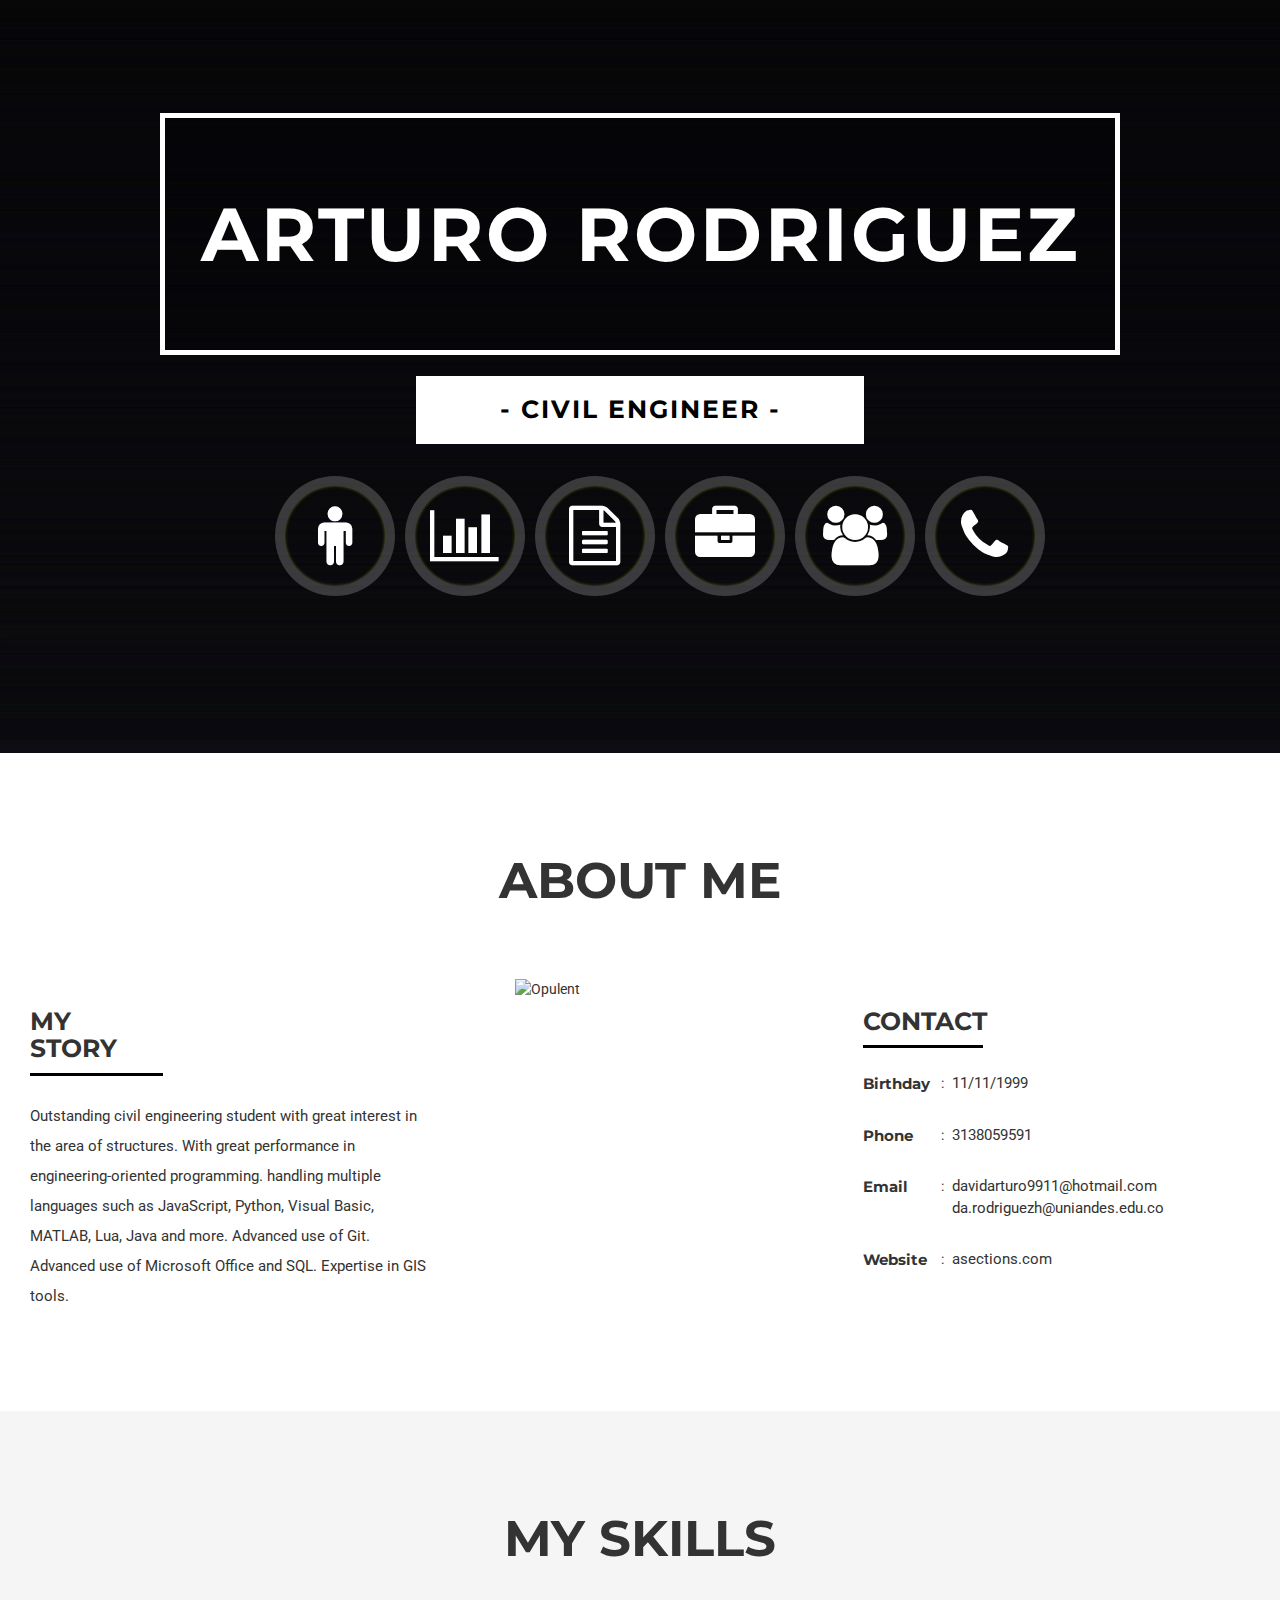
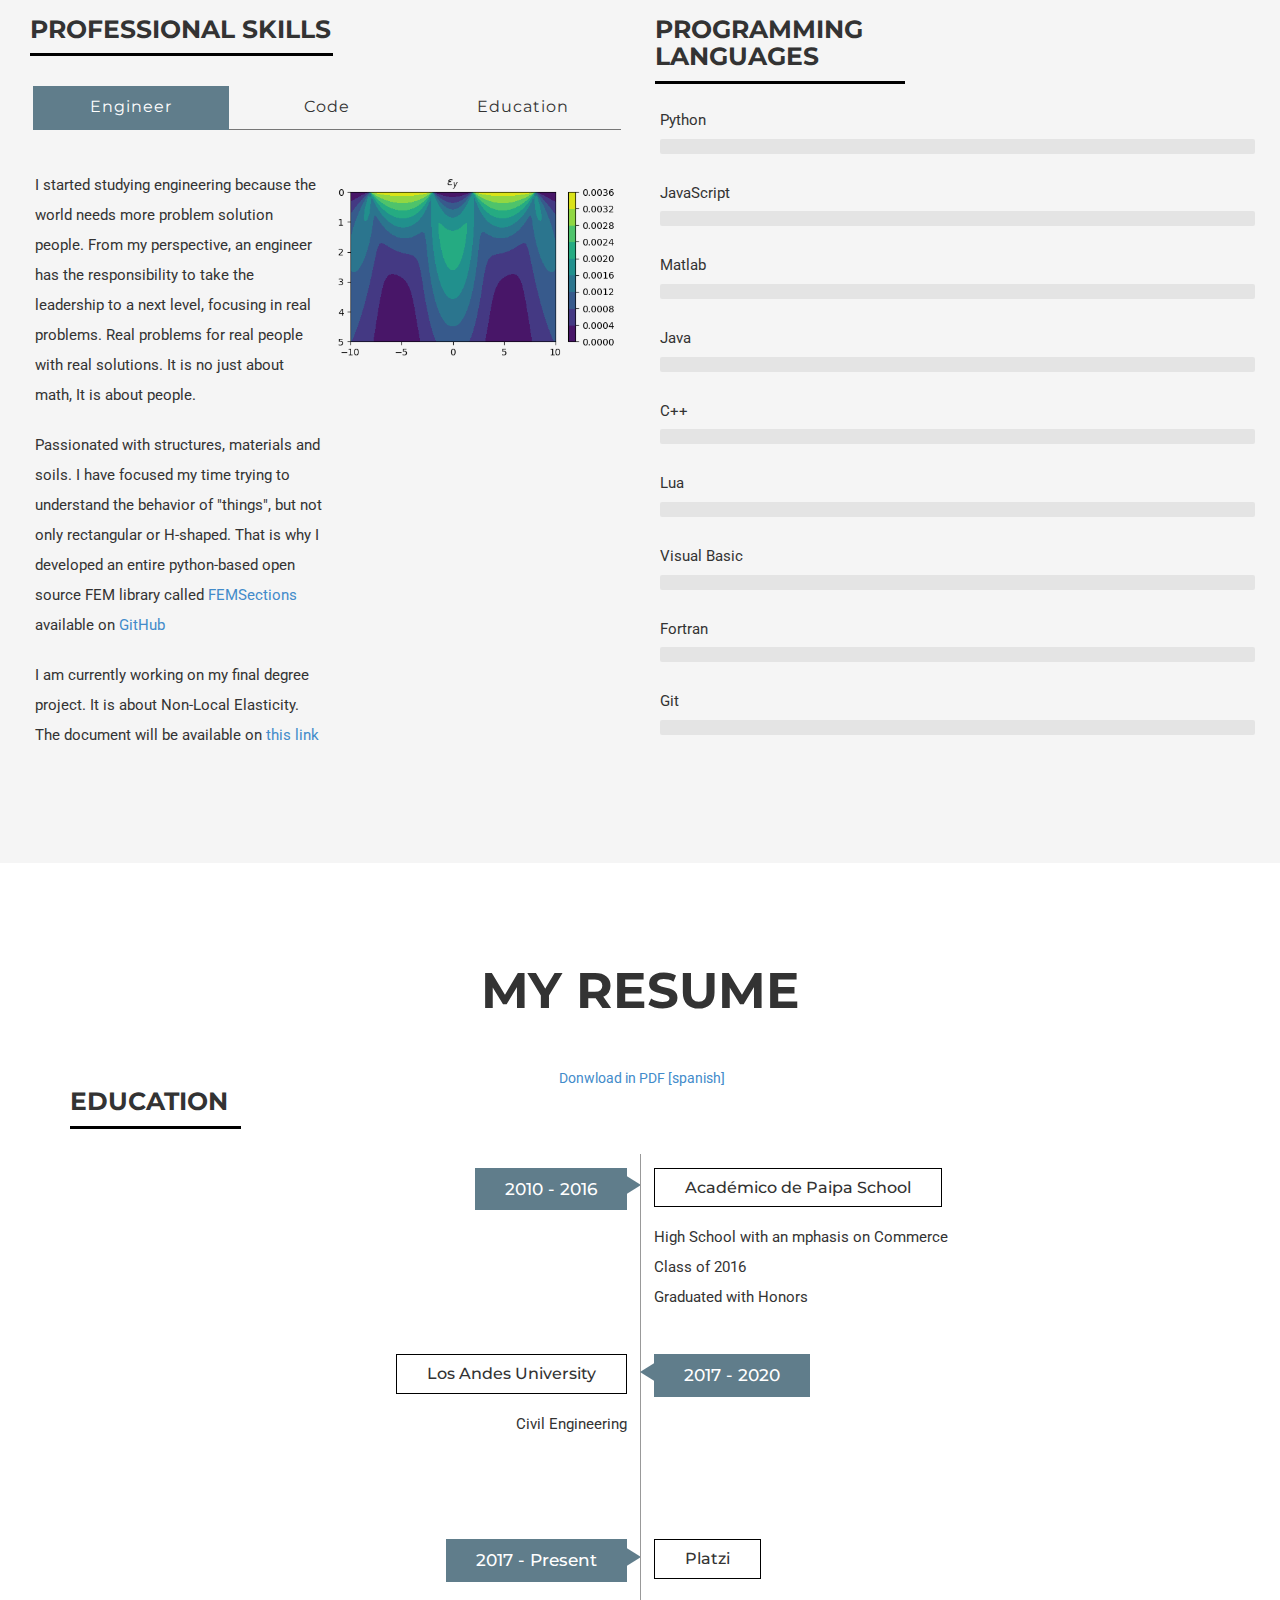
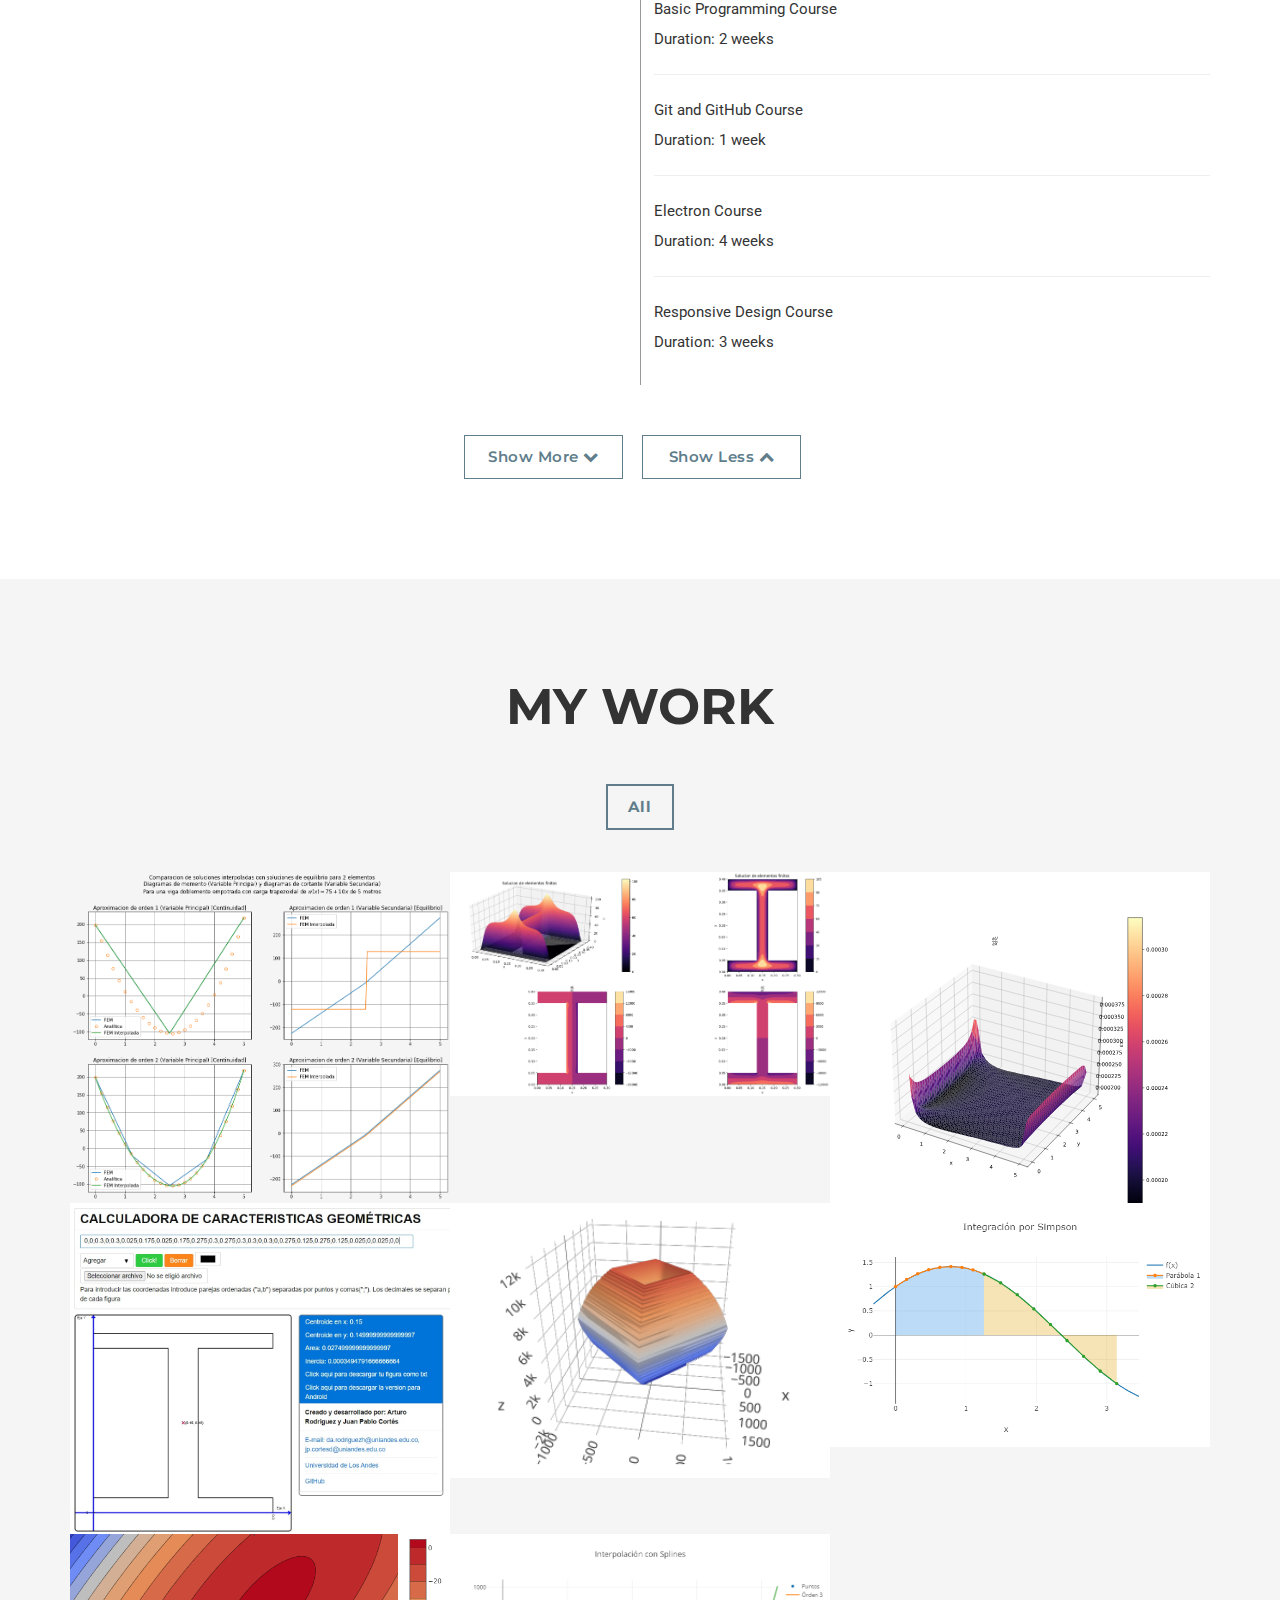
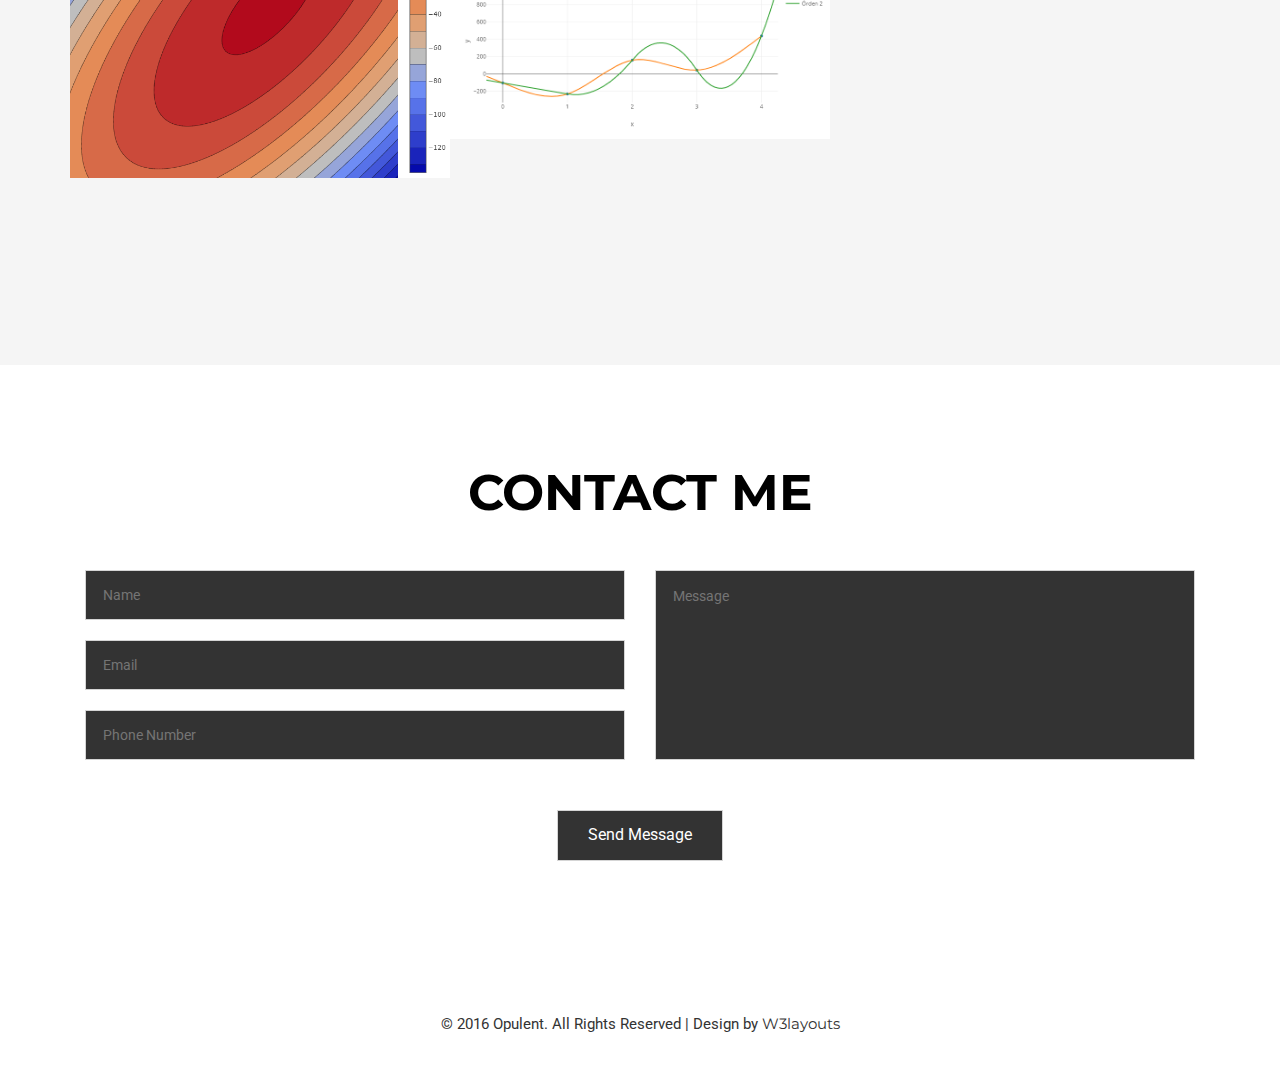
==== about/index.html @ dc438dee "Pagina" ====
<!DOCTYPE html>
<html lang="en">

<!-- Head -->
<head>

<title>Arturo Rodriguez</title>
<link rel="icon" type="image/png" href="favicon/favicon.png">
<!-- Meta-Tags -->
<meta name="viewport" content="width=device-width, initial-scale=1">
<meta http-equiv="Content-Type" content="text/html; charset=utf-8">
<script type="application/x-javascript"> addEventListener("load", function() { setTimeout(hideURLbar, 0); }, false); function hideURLbar(){ window.scrollTo(0,1); } </script>
<!-- //Meta-Tags -->

<!-- Custom-Stylesheet-Links -->
<!-- Bootstrap-CSS --> 	<link rel="stylesheet" href="css/bootstrap.min.css"		type="text/css" media="all">
<!-- Index-Page-CSS --> <link rel="stylesheet" href="css/style.css" 			type="text/css" media="all">
<!-- FontAwesome-CSS --><link rel="stylesheet" href="css/font-awesome.min.css"	type="text/css" media="all">
<!-- PopUp-Box-CSS -->	<link rel="stylesheet" href="css/chocolat.css"			type="text/css" media="all">
<!-- //Custom-Stylesheet-Links -->

<!-- Fonts -->
<link rel="stylesheet" href="//fonts.googleapis.com/css?family=Montserrat:400,700" 				type="text/css" media="all">
<link rel="stylesheet" href="//fonts.googleapis.com/css?family=Roboto:100,300,400,500,700,900"	type="text/css" media="all">
<!-- //Fonts -->

</head>
<!-- //Head -->



<!-- Body -->
<body>



	<!-- Header -->
	<div class="header" id="agilehome">
		<img src="images/header.png" alt="Opulent">

		<h1>ARTURO RODRIGUEZ</h1>

		<h2> - <span>CIVIL ENGINEER</span> - </h2>

		<!-- Navigation -->
		<div class="navigation">

			<div class="nav-grids">
				<div class="ch-grid">
					<div class="col-md-2 nav-grid nav-grid1">
						<div class="ch-item ch-img-1">
							<div class="ch-info-wrap">
								<div class="ch-info">
									<div class="ch-info-front ch-img-1"><i class="fa fa-male" aria-hidden="true"></i></div>
									<div class="ch-info-back">
										<h3><a class="scroll" href="#agileabout">ABOUT</a></h3>
									</div>
								</div>
							</div>
						</div>
					</div>
					<div class="col-md-2 nav-grid nav-grid2">
						<div class="ch-item ch-img-2">
							<div class="ch-info-wrap">
								<div class="ch-info">
									<div class="ch-info-front ch-img-1"><i class="fa fa-bar-chart" aria-hidden="true"></i></div>
									<div class="ch-info-back">
										<h3><a class="scroll" href="#wthreeskills">SKILLS</a></h3>
									</div>
								</div>
							</div>
						</div>
					</div>
					<div class="col-md-2 nav-grid nav-grid3">
						<div class="ch-item ch-img-3">
							<div class="ch-info-wrap">
								<div class="ch-info">
									<div class="ch-info-front ch-img-1"><i class="fa fa-file-text-o" aria-hidden="true"></i></div>
									<div class="ch-info-back">
										<h3><a class="scroll" href="#aitsresumewthree">RESUME</a></h3>
									</div>
								</div>
							</div>
						</div>
					</div>
					<div class="col-md-2 nav-grid nav-grid4">
						<div class="ch-item ch-img-4">
							<div class="ch-info-wrap">
								<div class="ch-info">
									<div class="ch-info-front ch-img-1"><i class="fa fa-briefcase" aria-hidden="true"></i></div>
									<div class="ch-info-back">
										<h3><a class="scroll" href="#portfolio">WORK</a></h3>
									</div>
								</div>
							</div>
						</div>
					</div>
					<div class="col-md-2 nav-grid nav-grid5">
						<div class="ch-item ch-img-5">
							<div class="ch-info-wrap">
								<div class="ch-info">
									<div class="ch-info-front ch-img-1"><i class="fa fa-users" aria-hidden="true"></i></div>
									<div class="ch-info-back">
										<h3><a class="scroll" href="#agileinfosclients">CLIENTS</a></h3>
									</div>
								</div>
							</div>
						</div>
					</div>
					<div class="col-md-2 nav-grid nav-grid6">
						<div class="ch-item ch-img-6">
							<div class="ch-info-wrap">
								<div class="ch-info">
									<div class="ch-info-front ch-img-1"><i class="fa fa-phone" aria-hidden="true"></i></div>
									<div class="ch-info-back">
										<h3><a class="scroll cont" href="#contact">CONTACT</a></h3>
									</div>
								</div>
							</div>
						</div>
					</div>
					<div class="clearfix"></div>
				</div>
			</div>

		</div>
		<!-- //Navigation -->

	</div>
	<!-- //Header -->



	<!-- About -->
	<div class="agileabout" id="agileabout">
		<div class="container-fluid">

			<h2>ABOUT ME</h2>

			<div class="agileabout-grids">
				<div class="col-md-4 agileabout-grid agileabout-grid-1">
					<h3>MY STORY</h3>
					<p>Outstanding civil engineering student with great interest in the area of structures. With great performance in engineering-oriented programming. handling multiple languages such as JavaScript, Python, Visual Basic, MATLAB, Lua, Java and more. Advanced use of Git. Advanced use of Microsoft Office and SQL. Expertise in GIS tools.</p>
				</div>
				<div class="col-md-4 agileabout-grid agileabout-grid-2">
					<div class="agileabout-grid-2-image">
						<img src="images/about.png" alt="Opulent">
					</div>
				</div>
				<div class="col-md-4 agileabout-grid agileabout-grid-3">
					<h3>CONTACT</h3>
					<ul>
						<li><div class="li1">Birthday</div><div class="li2">:</div><div class="li3">11/11/1999</div><div class="clearfix"></div></li>
						<li><div class="li1">Phone</div><div class="li2">:</div><div class="li3">3138059591</div><div class="clearfix"></div></li>
						<li><div class="li1">Email</div><div class="li2">:</div><div class="li3"><a class="mail" href="mailto:davidarturo9911@hotmail.com">davidarturo9911@hotmail.com</a><br><a class="mail" href="mailto:da.rodriguezh@uniandes.edu.co">da.rodriguezh@uniandes.edu.co</a></div><div class="clearfix"></div></li>
						<li><div class="li1">Website</div><div class="li2">:</div><div class="li3"><a href="https://asections.com/">asections.com</a></div><div class="clearfix"></div></li>
					</ul>
				</div>
				<div class="clearfix"></div>
			</div>

		</div>
	</div>
	<!-- //About -->



	<!-- Skills -->
	<div class="wthreeskills" id="wthreeskills">
		<div class="container-fluid">
			<h3>MY SKILLS</h3>

			<div class="wthreeskills-grids">

				<div class="col-md-6 wthreeskills-grid wthreeskills-grid-1">
					<h4>PROFESSIONAL SKILLS</h4>

					<!-- Tabs -->
					<div class="tabs">
						<div class="sap_tabs">
							<div id="horizontalTab" style="display: block; width: 100%; margin: 0px;">
								<ul class="resp-tabs-list">
									<li class="resp-tab-item" aria-controls="tab_item-1" role="tab"><span>Engineer</span></li>
									<li class="resp-tab-item" aria-controls="tab_item-2" role="tab"><span>Code</span></li>
									<li class="resp-tab-item" aria-controls="tab_item-3" role="tab"><span>Education</span></li>
								</ul>

								<div class="resp-tabs-container">
									<div class="tab-1 resp-tab-content" aria-labelledby="tab_item-1">
										<div style="width: 50%; float: left;">
											<p>
												I started studying engineering because the world needs more problem solution people. From my perspective, an engineer has the responsibility to take the leadership to a next level, focusing in real problems. Real problems for real people with real solutions. It is no just about math, It is about people.
											</p>
											<br>
											<p>
												Passionated with structures, materials and soils. I have focused my time trying to understand the behavior of "things", but not only rectangular or H-shaped. That is why I developed an entire python-based open source FEM library called <a href="https://github.com/ZibraMax/FEMSections">FEMSections</a> available on <a href="https://github.com/ZibraMax">GitHub</a>
											</p>
											<br>
											<p>
												I am currently working on my final degree project. It is about Non-Local Elasticity. The document will be available on <a href="https://github.com/ZibraMax/NLFEM/tree/master/Documentos">this link</a>
											</p>
										</div>
										<div style="width: 50%; float: right;">
											<img src="images/fem.png" alt="">
										</div>
									</div>
									<div class="tab-2 resp-tab-content" aria-labelledby="tab_item-2">
										<blockquote style="text-align: center">
											<i>Experience is the name everyone gives to their mistakes</i>
											<br>– Oscar Wilde
										</blockquote>
										<div style="width: 50%;float: left;">
											<p>
												In the modern era computers are in our pockets. In a constantly changing world, <b>engineering has to update the "core software" constantly</b>. In the '80s CAD made the building industry forget about hand-made sheets. In the 2010s, the BIM revolution changed the way people plan projects. Now it is time for a new software revolution aimed at automation and security
											</p>
											<br>
											<p>
												I started coding at 17. By far coding is my main skill and my passion.
											</p>
											<br>
										</div>
										<div style="width: 50%; float: right;">
											<img src="images/code.svg">
										</div>
										<p>
											As a image tell more than a thousand words, in the image you can see an small code that solves an differential equation in a linear domain using my library <a href="https://github.com/ZibraMax/FEMSections">FEMSections</a>.
											<br>
											<br>

											I think open source is not the future, but present. Lack of open source options in building industry makes harder to small companies to overcome the difficulties of modern world. That is why I have developed a series of civil engineering oriented open source tools among which I like to highlight 2. The first is a full geometry properties calculator (as inertia moment, areas, centroids, etc.) <a href="https://inercias.asections.com/">available here</a>. It works in any browser and android devices. The second one is an interactive interaction diagram app for reinforced concrete columns. The interface allows a non-coding user to create a full 3D surface of interaction for any column with any rebar distribution. <a href="https://diagramainteraccion.asections.com/">This tool is available here</a>
										</p>
										<p>
											I can write code in many languages (some included in the right) but the most valuable fact I learned from <a href="https://twitter.com/freddier">Freddy Vega</a>. I'll never stop learning
										</p>
									</div>
									<div class="tab-3 resp-tab-content" aria-labelledby="tab_item-3">
										<p>
											One of my goals, when I started studying engineering, was to become an academic tutor. As an academic tutor, I had the opportunity to develop teaching and problem-solving abilities.
										</p>
										<br>
										<p>
											Since my 2018 to 2020 I worked as a geomatics academic tutor under the leadership of <a href="https://twitter.com/ricardocamachc">Ricardo Camacho</a> and <a href=""https://civilyambiental.uniandes.edu.co/en/professors/oeclavijo911>Orlando Clavijo</a>. In three periods I developed advanced GIS abilities, mastering the ArcGIS suite for civil engineer related applications.
											<br>
											In these semesters I learned from one of the best in his area, Mr. Camilo Lizarazo, who guides me through the beautiful world of topography.
										</p>
										<br>
										<p>
											2 semesters ago I started working for <a href="https://ingenieria.uniandes.edu.co/en/professors/framirez">Fernando Ramírez</a> as an numerical analysis tutor. My work in NA is to assist students and the development of <a href="https://manlets.app/">MANLets</a>.
										</p>
										<br>
										<p>
											<a href="https://manlets.app/">MANLets</a> is an educational-focused programming project. The objective is to design, develop, and evaluate interactive numerical methods applets for students.
											<br>
											These tools will make the learning process easier, allowing students to interact and play with numerical methods from a non-coding perspective. <a href="https://manlets.app/">MANLets</a> include the implementation of several numerical methods and the integration of frameworks (as MathQuill, Plotly, Math.js, etc) in a complete web-based platform.
										</p>
									</div>
								</div>
							</div>
						</div>
					</div>
					<!-- //Tabs -->
				</div>


				<div class="col-md-6 wthreeskills-grid wthreeskills-grid-2">
					<h4>PROGRAMMING LANGUAGES</h4>

					<div class="bar_group">
						<div class='bar_group__bar thin' label='Python' show_values='true' tooltip='false' value='100'></div>
						<div class='bar_group__bar thin' label='JavaScript' show_values='true' tooltip='false' value='90'></div>
						<div class='bar_group__bar thin' label='Matlab' show_values='true' tooltip='false' value='80'></div>
						<div class='bar_group__bar thin' label='Java' show_values='true' tooltip='false' value='70'></div>
						<div class='bar_group__bar thin' label='C++' show_values='true' tooltip='false' value='70'></div>
						<div class='bar_group__bar thin' label='Lua' show_values='true' tooltip='false' value='60'></div>
						<div class='bar_group__bar thin' label='Visual Basic' show_values='true' tooltip='false' value='50'></div>
						<div class='bar_group__bar thin' label='Fortran' show_values='true' tooltip='false' value='40'></div>
						<div class='bar_group__bar thin' label='Git' show_values='true' tooltip='false' value='70'></div>
					</div>
				</div>
				<div class="clearfix"></div>

			</div>

		</div>
	</div>
	<!-- //Skills -->



	<!-- Resume -->
	<div class="aitsresumewthree" id="aitsresumewthree">
		<div class="container">
			<div class="aitsresumewthree-tag" style="text-align: center;">
				<h3 class="title">MY RESUME</h3>
				<a href="docs/cv.pdf" download><i class="fa fa-file-download"></i> Donwload in PDF [spanish]</a>
				
			</div>
			<div class="load_more">
				<ul id="myList">
					<li class="aitsaitsresumewthreeli-1">
						<div class="l_g">
							<div class="l_g_r g_r">
								<div class="work">
									<h4 class="title">EDUCATION</h4>
									<div class="work-info"> 
										<div class="col-md-6 work-grid work-left"> 
											<h4>2010 - 2016</h4>
										</div>
										<div class="col-md-6 work-grid work-right"> 
											<h5>Académico de Paipa School</h5>
											<p>High School with an mphasis on Commerce<br>Class of 2016<br>Graduated with Honors</p>
										</div>
										<div class="clearfix"> </div>
									</div>
									<div class="work-info"> 
										<div class="col-md-6 work-grid work-right work-right2"> 
											<h4>2017 - 2020</h4>
										</div>
										<div class="col-md-6 work-grid work-left work-left2"> 
											<h5>Los Andes University</h5>
											<p>Civil Engineering<br></p>
										</div>
										<div class="clearfix"> </div>
									</div>
									<div class="work-info"> 
										<div class="col-md-6 work-grid work-left"> 
											<h4>2017 - Present</h4>
										</div>
										<div class="col-md-6 work-grid work-right"> 
											<h5 class="comp">Platzi</h5>
											<p>Basic Programming Course</p>
											<p>Duration: 2 weeks</p>
											<hr>
											<p>Git and GitHub Course</p>
											<p>Duration: 1 week</p>
											<hr><p>Electron Course</p>
											<p>Duration: 4 weeks</p>
											<hr><p>Responsive Design Course</p>
											<p>Duration: 3 weeks</p>
										</div>
										<div class="clearfix"> </div>
									</div>
								</div>
							</div>
						</div>
					</li>
					<li>
						<div class="l_g">
							<div class="l_g_r g_r">
								<div class="work">
									<h4 class="title title2">EXPERIENCE</h4>
									<div class="work-info"> 
										<div class="col-md-6 work-grid work-left"> 
											<h4>2019</h4>
										</div>
										<div class="col-md-6 work-grid work-right"> 
											<h5 class="univ">Los Andes University</h5>
											<div>
												<div style="width: 50%;float: left;">
													Geomatics Academic Tutor
												</div>
												<div style="width: 50%;float: right;">
													<b>Ricardo Camacho</b>				
												</div>
												<p>
													Duration: 2 Semesters
												</p>
											</div>
										</div>
										<div class="clearfix"> </div>
									</div>
									<div class="work-info"> 
										<div class="col-md-6 work-grid work-right work-right2"> 
											<h4>2020</h4>
										</div>
										<div class="col-md-6 work-grid work-left work-left2"> 
											<h5 class="univ">Los Andes University</h5>
											<div>
												<div style="width: 50%;float: right;">
													Geomatics Academic Tutor
												</div>
												<div style="width: 50%;float: left;">
													<b>Orlando Clavijo</b>				
												</div>
												<p>
													Duration: 1 Semester
												</p>
											</div>
										</div>
										<div class="clearfix"> </div>
									</div>
									<div class="work-info"> 
										<div class="col-md-6 work-grid work-left"> 
											<h4>2020</h4>
										</div>
										<div class="col-md-6 work-grid work-right"> 
											<h5 class="univ">Los Andes University</h5>
											<div>
												<div style="width: 50%;float: left;">
													Investigation Tutor
												</div>
												<div style="width: 50%;float: right;">
													<b>Fernando Ramírez</b>				
												</div>
												<p>
													Duration: 1 Semester
												</p>
											</div>
										</div>
										<div class="clearfix"> </div>
									</div>
									<div class="work-info"> 
										<div class="col-md-6 work-grid work-right work-right2"> 
											<h4>2020</h4>
										</div>
										<div class="col-md-6 work-grid work-left work-left2"> 
											<h5 class="univ">Los Andes University</h5>
											<div>
												<div style="width: 50%;float: right;">
													Numerical Analysis Academic Tutor
												</div>
												<div style="width: 50%;float: left;">
													<b>Fernando Ramírez</b>				
												</div>
												<p>
													Duration: 1 Semester
												</p>
											</div>
										</div>
										<div class="clearfix"> </div>
									</div>
								</div>
							</div>
						</div>
					</li>
					<li>
						<div class="l_g">
							<div class="l_g_r g_r">
								<div class="work">
									<h4 class="title title2">ACHIVEMENTS</h4>
									<div class="work-info"> 
										<div class="col-md-6 work-grid work-left"> 
											<h4>2019</h4>
										</div>
										<div class="col-md-6 work-grid work-right"> 
											<h5 class="univ">Water Youth Network</h5>
											<div>
												<div style="width: 50%;float: left;">
													Attend to the Water Youth Network Hackathon in Bogota Colombia, receiving the award for best use of GIS tools solving floods and water control problems.
												</div>
												<div style="width: 50%;float: right;">
													<b>Hack The Risk</b>				
												</div>
											</div>
										</div>
										<div class="clearfix"> </div>
									</div>
								</div>
							</div>
						</div>
					</li>

				</ul>
				<div class="wow fadeInUp" id="loadMore">Show More <i class="fa fa-chevron-down" aria-hidden="true"></i></div>
				<div class="wow fadeInDown" id="showLess">Show Less <i class="fa fa-chevron-up" aria-hidden="true"></i></div>
			</div>
		</div>
	</div>
	<!-- //Resume -->



	<!-- Portfolio -->
	<div class="portfolio w3layouts agileits" id="portfolio">
		<div class="container">

			<h3>MY WORK</h3>

			<ul class="simplefilter w3layouts agileits">
				<li class="active w3layouts agileits" data-filter="all">All</li>
			</ul>

			<div class="filtr-container w3layouts agileits">

				<div class="filtr-item w3layouts agileits portfolio-t" data-category="1" data-sort="Busy streets">
					<a href="images/portfolio-1.jpg" class="b-link-stripe w3layouts agileits b-animate-go thickbox">
						<figure>
							<img src="images/portfolio-1.jpg" class="img-responsive w3layouts agileits" alt="Affiliation">
							<figcaption>
								<h3>1D FEM</h3>
							</figcaption>
						</figure>
					</a>
				</div>

				<div class="filtr-item w3layouts agileits" data-category="2" data-sort="Luminous night">
					<a href="images/portfolio-2.jpg" class="b-link-stripe w3layouts agileits b-animate-go thickbox">
						<figure>
							<img src="images/portfolio-2.jpg" class="img-responsive w3layouts agileits" alt="Affiliation">
							<figcaption>
								<h3>2D FEM</h3>
							</figcaption>
						</figure>
					</a>
				</div>

				<div class="filtr-item w3layouts agileits" data-category="1" data-sort="City wonders">
					<a href="images/portfolio-3.svg" class="b-link-stripe w3layouts agileits b-animate-go thickbox">
						<figure>
							<img src="images/portfolio-3.svg" class="img-responsive w3layouts agileits" alt="Affiliation">
							<figcaption>
								<h3>Non-Local FEM</h3>
							</figcaption>
						</figure>
					</a>
				</div>

				<div class="filtr-item w3layouts agileits" data-category="1" data-sort="Industrial site">
					<a href="images/portfolio-5.jpg" class="b-link-stripe w3layouts agileits b-animate-go thickbox">
						<figure>
							<img src="images/portfolio-5.jpg" class="img-responsive w3layouts agileits" alt="Affiliation">
							<figcaption>
								<h3>ASections</h3>
							</figcaption>
						</figure>
					</a>
				</div>

				<div class="filtr-item w3layouts agileits" data-category="1" data-sort="Peaceful lake">
					<a href="images/portfolio-6.jpg" class="b-link-stripe w3layouts agileits b-animate-go thickbox">
						<figure>
							<img src="images/portfolio-6.jpg" class="img-responsive w3layouts agileits" alt="Affiliation">
							<figcaption>
								<h3>Interaction Diagram</h3>
							</figcaption>
						</figure>
					</a>
				</div>

				<div class="filtr-item w3layouts agileits" data-category="2" data-sort="City lights">
					<a href="images/portfolio-7.jpg" class="b-link-stripe w3layouts agileits b-animate-go thickbox">
						<figure>
							<img src="images/portfolio-7.jpg" class="img-responsive w3layouts agileits" alt="Affiliation">
							<figcaption>
								<h3>MANLets</h3>
							</figcaption>
						</figure>
					</a>
				</div>

				<div class="filtr-item w3layouts agileits" data-category="1" data-sort="Dreamhouse">
					<a href="images/portfolio-8.jpg" class="b-link-stripe w3layouts agileits b-animate-go thickbox">
						<figure>
							<img src="images/portfolio-8.jpg" class="img-responsive w3layouts agileits" alt="Affiliation">
							<figcaption>
								<h3>MANLets</h3>
							</figcaption>
						</figure>
					</a>
				</div>

				<div class="filtr-item w3layouts agileits" data-category="1" data-sort="Dreamhouse">
					<a href="images/portfolio-9.jpg" class="b-link-stripe w3layouts agileits b-animate-go thickbox">
						<figure>
							<img src="images/portfolio-9.jpg" class="img-responsive w3layouts agileits" alt="Affiliation">
							<figcaption>
								<h3>MANLets</h3>
							</figcaption>
						</figure>
					</a>
				</div>
				<div class="clearfix"></div>

			</div>

		</div>
	</div>
	<!-- //Portfolio -->



	<!-- Contact -->
	<div class="contact" id="contact">
		<div class="container">

			<h3>CONTACT ME</h3>
			<div class="heading-underline"></div>

			<form action="#" method="post" class="contact_form slideanim">

				<div class="message">
					<div class="col-md-6 col-sm-6 grid_6 c1">
						<input type="text" class="margin-right" Name="Name" placeholder="Name" required="">
						<input type="email" Name="Email" placeholder="Email" required="">
						<input type="text" class="margin-right" Name="Phone Number" placeholder="Phone Number" required="">
					</div>

					<div class="col-md-6 col-sm-6 grid_6 c1">
						<textarea name="Message" placeholder="Message" required=""></textarea>
					</div>
					<div class="clearfix"></div>
				</div>

				<input type="submit" class="more_btn" value="Send Message">
			</form>

		</div>
	</div>
	<!-- //Contact -->



	<!-- Footer -->
	<div class="footer">
		<div class="container">

			<div class="copyright slideanim">
				<p>&copy; 2016 Opulent. All Rights Reserved | Design by <a href="http://w3layouts.com/"> W3layouts </a></p>
			</div>
			
		</div>
	</div>
	<!-- //Footer -->



	<!-- Custom-JavaScript-File-Links -->

		<!-- Default-JavaScript --> <script type="text/javascript" src="js/jquery-2.1.4.min.js"></script>
		<!-- Bootstrap-JavaScript --> <script type="text/javascript" src="js/bootstrap.min.js"></script>

		<!-- Horizontal-Tabs-JavaScript -->
			<script src="js/easyResponsiveTabs.js" type="text/javascript"></script>
			<script type="text/javascript">
				$(document).ready(function () {
					$('#horizontalTab').easyResponsiveTabs({
						type: 'default',
						width: 'auto',
						fit: true,
					});
				});
			</script>
		<!-- Horizontal-Tabs-JavaScript -->


		<!-- Progressive-Bars-JavaScript -->
		<script src="js/bars.js"></script>
		<!-- //Progressive-Bars-JavaScript -->

		<!-- Show-More-JavaScript -->
			<script>
				$(document).ready(function () {
					size_li = $("#myList li").size();
					x=1;
					$('#myList li:lt('+x+')').show();
					$('#loadMore').click(function () {
						x= (x+1 <= size_li) ? x+1 : size_li;
						$('#myList li:lt('+x+')').show();
					});
					$('#showLess').click(function () {
						x=(x-1<0) ? 1 : x-1;
						$('#myList li').not(':lt('+x+')').hide();
					});
				});
			</script>
		<!-- Show-More-JavaScript -->

		<!-- Tabs-JavaScript -->
			<script src="js/jquery.filterizr.js"></script>
			<script src="js/controls.js"></script>
			<script type="text/javascript">
				$(function() {
					$('.filtr-container').filterizr();
				});
			</script>
		<!-- //Tabs-JavaScript -->

		<!-- PopUp-Box-JavaScript -->
			<script src="js/jquery.chocolat.js"></script>
			<script type="text/javascript">
				$(function() {
					$('.filtr-item a').Chocolat();
				});
			</script>
		<!-- //PopUp-Box-JavaScript -->

		<!-- Slide-To-Top JavaScript -->
			<script type="text/javascript">
				$(document).ready(function() {
					var defaults = {
						containerID: 'toTop',
						containerHoverID: 'toTopHover',
						scrollSpeed: 100,
						easingType: 'linear',
					};
					$().UItoTop({ easingType: 'easeOutQuart' });
				});
			</script>
			<a href="#" id="toTop" class="stuoyal3w stieliga" style="display: block;"> <span id="toTopHover" style="opacity: 0;"> </span></a>
		<!-- //Slide-To-Top JavaScript -->

		<!-- Smooth-Scrolling-JavaScript -->
			<script type="text/javascript" src="js/move-top.js"></script>
			<script type="text/javascript" src="js/easing.js"></script>
			<script type="text/javascript">
				jQuery(document).ready(function($) {
					$(".scroll").click(function(event){
						event.preventDefault();
						$('html,body').animate({scrollTop:$(this.hash).offset().top},1000);
					});
				});
			</script>
		<!-- //Smooth-Scrolling-JavaScript -->



</body>
<!-- //Body -->



</html>
---- about/css/style.css ----
/*--
	Author: W3Layouts
	Author URL: http://w3layouts.com
	License: Creative Commons Attribution 3.0 Unported
	License URL: http://creativecommons.org/licenses/by/3.0/
--*/



/*-- Reset-Code --*/

body {
	padding: 0;
	margin: 0;
	background: #FFF;
	font-family: 'Roboto', sans-serif;
}

body a {
	transition: 0.5s all;
	-webkit-transition: 0.5s all;
	-moz-transition: 0.5s all;
	-o-transition: 0.5s all;
	-ms-transition: 0.5s all;
	text-decoration: none;
}

body a:hover {
	text-decoration: none;
}

body a:focus, a:hover {
	text-decoration: none;
}

input[type="button"], input[type="submit"], button.btn, button.btn:hover {
	transition: 0.5s all;
	-webkit-transition: 0.5s all;
	-moz-transition: 0.5s all;
	-o-transition: 0.5s all;
	-ms-transition: 0.5s all;
}

h1, h2, h3, h4, h5, h6 {
	margin: 0;
	padding: 0;
	text-align: center;
	font-family: 'Montserrat', sans-serif;
}

p {
	margin: 0;
}

ul {
	margin: 0;
	padding: 0;
}

label {
	margin: 0;
}

img {
	width: 100%;
}

a:focus, a:hover {
	text-decoration: none;
	outline: none;
}

/*-- //Reset-Code --*/





/*-- Index-Page-Styling --*/





.header {
	position: relative;
}

.header h1 {
	position: absolute;
	top: 15%;
	right: 0;
	left: 0;
	width: 60%;
	margin: 0 auto;
	padding: 75px 0;
	font-size: 75px;
	letter-spacing: 3px;
	font-weight: 700;
	color: #FFF;
	background-color: rgba(0, 0, 0, 0.22);
	border: 5px solid #FFF;
}

.header h2 {
	position: absolute;
	top: 45%;
	left: 0;
	right: 0;
	width: 35%;
	margin: 0 auto;
	padding: 20px 0;
	font-size: 25px;
	letter-spacing: 2px;
	font-weight: 700;
	color: #000;
	background-color: #FFF;
}

/*-- Navigation --*/

.navigation {
	position: absolute;
	top: 60%;
	left: 0;
	right: 0;
	padding: 0 350px;
}

.ch-grid {
	padding: 0;
	list-style: none;
	display: block;
	text-align: center;
	width: 100%;
}

.ch-grid:after, .ch-item:before {
	content: '';
	display: table;
}

.ch-grid:after {
	clear: both;
}

.ch-grid {
	display: inline-block;
}

.ch-item {
	width: 100%;
	height: 100%;
	border-radius: 50%;
	position: relative;
	box-shadow: 0 1px 2px rgba(0,0,0,0.1);
	cursor: default;
}

.ch-info-wrap, .ch-info{
	position: absolute;
	width: 100px;
	height: 100px;
	border-radius: 50%;
}

.ch-info-wrap {
	top: 20px;
	left: 20px;
	box-shadow: 0 0 0 10px rgba(255,255,255,0.2), inset 0 0 3px rgba(115,114, 23, 0.8);
}

.ch-info > div {
	display: block;
	position: absolute;
	width: 100%;
	height: 100%;
	border-radius: 50%;
	background-position: center center;
	-webkit-backface-visibility: hidden;
}

.ch-info .ch-info-front {
	-webkit-transition: all 0.6s ease-in-out;
	-moz-transition: all 0.6s ease-in-out;
	-o-transition: all 0.6s ease-in-out;
	-ms-transition: all 0.6s ease-in-out;
	transition: all 0.6s ease-in-out;
}

.ch-info .ch-info-back {
	opacity: 0;
	background: rgba(0, 0, 0, 0.5);
	pointer-events: none;
	-webkit-transform: scale(1.5);
	-moz-transform: scale(1.5);
	-o-transform: scale(1.5);
	-ms-transform: scale(1.5);
	transform: scale(1.5);
	-webkit-transition: all 0.4s ease-in-out 0.2s;
	-moz-transition: all 0.4s ease-in-out 0.2s;
	-o-transition: all 0.4s ease-in-out 0.2s;
	-ms-transition: all 0.4s ease-in-out 0.2s;
	transition: all 0.4s ease-in-out 0.2s;
}

.ch-item:hover .ch-info-front {
	-webkit-transform: scale(0);
	-moz-transform: scale(0);
	-o-transform: scale(0);
	-ms-transform: scale(0);
	transform: scale(0);
	opacity: 0;
}

.ch-item:hover .ch-info-back {
	-webkit-transform: scale(1);
	-moz-transform: scale(1);
	-o-transform: scale(1);
	-ms-transform: scale(1);
	transform: scale(1);
	opacity: 1;
	pointer-events: auto;
}

.ch-info-front i.fa {
	font-size: 60px;
	padding-top: 20px;
	color: #FFF;
}

.ch-info-back h3 {
	font-family: 'Montserrat', sans-serif;
	font-size: 20px;
	font-weight: 700;
	margin-top: 40px;
}

.ch-info-back h3 a {
	color: #FFF;
}

.ch-info-back h3 a:hover {
	color: #22ffb9;
}

/*-- //Navigation --*/



/*-- About --*/

.agileabout {
	padding: 100px 0;
}

.agileabout h2, .wthreeskills h3, .aitsresumewthree h3, .portfolio h3, .agileinfosclients h3, .wthreetestimonials h3, .contact h3 {
	font-size: 50px;
	font-weight: 700;
	margin-bottom: 50px;
}

.agileabout h2 {
	margin-bottom: 100px;
}

.agileabout-grid h3, .wthreeskills-grid h4, .aitsresumewthree h4.title {
	font-size: 25px;
	font-weight: 700;
	text-align: left;
	padding-bottom: 10px;
	border-bottom: 3px solid #000;
	margin-bottom: 25px;
	width: 27%;
}

.agileabout-grid p {
	line-height: 30px;
	font-size: 15px;
}

.agileabout-grid-2 {
	position: relative;
}

.agileabout-grid-2-image {
	position: absolute;
}

.agileabout-grid-2-image {
	position: absolute;
	width: 65%;
	top: -70px;
	left: 20%;
	right: 0;
}

.agileabout-grid-3 ul li {
	display: block;
	padding: 15px 0;
}

.agileabout-grid-3 ul li .li1 {
	font-family: 'Montserrat', sans-serif;
	width: 15%;
	float: left;
	font-size: 15px;
	font-weight: 700;
}

.agileabout-grid-3 ul li .li2 {
	width: 5%;
	float: left;
	text-align: center;
}

.agileabout-grid-3 ul li .li3 {
	width: 80%;
	float: left;
	font-size: 15px;
	padding-top: 1px;
}

.agileabout-grid-3 ul li:nth-child(1) {
	padding-top: 0;
}

.agileabout-grid-3 ul li:nth-child(5) {
	padding-bottom: 0;
}

.agileabout-grid-3 ul li:nth-child(5) .li3 {
	padding-right: 100px;
	line-height: 25px;
}

.agileabout-grid-3 ul li a {
	color: #333;
}

.agileabout-grid-3 ul li a:hover {
	color: #607D8B;
}

/*-- //About --*/



/*-- Skills --*/

.wthreeskills {
	padding: 100px 0;
	background-color: #F5F5F5;
}

.wthreeskills-grid-1 h4 {
	width: 40%;
}

.wthreeskills-grid-2 h4 {
	width: 33%;
}

	/*-- Tabs --*/

	.tabs {
		margin: 30px 0 0 0;
	}

	.sap_tabs {
		clear: both;
	}

	.tab_box {
		background: #fd926d;
		padding: 2em;
	}

	.top1 {
		margin-top: 2%;
	}

	.resp-tabs-list {
		list-style: none;
		text-align: center;
		width: 99%;
		margin: 0 auto 5px;
	}

	.resp-tab-item {
		cursor: pointer;
		display: inline-block;
		margin: 0;
		outline: none;
		-webkit-transition: all 0.3s ease-out;
		-moz-transition: all 0.3s ease-out;
		-ms-transition: all 0.3s ease-out;
		-o-transition: all 0.3s ease-out;
		transition: all 0.3s ease-out;
		width: 33.3%;
		float: left;
		padding: 10px 0;
		border-bottom: 1px ridge #777;
	}

	.resp-tab-item span {
		font-family: 'Montserrat', sans-serif;
		font-size: 16px;
		letter-spacing: 1px;
		color: #333;
	}

	.resp-tab-active {
		text-shadow: none;
		background-color: #607D8B;
		border-bottom: 1px solid #607d8b;
	}

	.resp-tab-active span {
		color: #FFF;
	}

	.resp-tabs-container {
		padding: 0px;
		clear: left;
	}

	h2.resp-accordion {
		cursor: pointer;
		padding: 5px;
		display: none;
	}

	.resp-tab-content {
		display: none;
		padding-top: 40px;
	}

	.resp-content-active, .resp-accordion-active {
		display: block;
	}

	.resp-tab-item label{
		margin-right:8px;
	}

	.resp-tab-content p {
		line-height: 30px;
		font-size: 15px;
		padding: 0 5px;
	}

	/*-- //Tabs --*/

	/*-- Number-Scroller --*/

	.w3lsstatsaits-info {
		text-align: center;
		margin-top: 20px;
	}

	.w3lsstatsaitsstats {
		font-family: 'Montserrat', sans-serif;
		font-size: 35px;
		font-weight: 700;
		margin-bottom: 10px;
	}

	.w3lsstatsaits-info p {
		font-family: 'Montserrat', sans-serif;
		font-size: 20px;
	}

	/*-- //Number-Scroller --*/

	/*-- Progress-Bar --*/

	.bar_group {
		position: relative;
		z-index: 0;
		padding: 0 5px;
	}

	.bar_group__bar.thin::before{
		display: block;
		content: '';
		position: absolute;
		z-index: -1;
		width: 100%;
		height: 15px;
		-webkit-border-radius: 2px;
		border-radius: 2px;
		-moz-border-radius: 2px;
		background: #E4E4E4;
	}

	.bar_group__bar.thin {
		width: 0%;
		height: 15px;
		-webkit-border-radius: 2px;
		border-radius: 2px;
		-moz-border-radius: 2px;
		background: #607d8b;
		margin-bottom: 10px;
		-webkit-transition: width 1s;
		transition: width 1s;
		-moz-transition: width 1s;
		margin-bottom: 2em !important;
	}

	.bar_label_max {
		display: none;
	}

	.bar_label_min {
		display: none;
	}

	.b_tooltip {
		-webkit-transition: all 1s;
		transition: all 1s;
		-moz-transition: all 1s;
		position: relative;
		float: left;
		left: 100%;
		padding: 4px 10px 7px 10px;
		background-color: #000;
		-webkit-transform: translateX(-50%) translateY(-30px);
		-ms-transform: translateX(-50%) translateY(-30px);
		transform: translateX(-50%) translateY(-30px);
		-moz-transform: translateX(-50%) translateY(-30px);
		-o-transform: translateX(-50%) translateY(-30px);
		-webkit-border-radius: 2px;
		border-radius: 2px;
		-moz-border-radius: 2px;
		line-height: 11px;
	}

	.b_tooltip span {
		color: #fff;
		font-size: 0.8em;
	}

	.b_tooltip--tri {
		width: 0;
		height: 0;
		position: absolute;
		content: '';
		bottom: -5px;
		left: 0;
		right: 0;
		margin: auto;
		display: block;
		border-style: solid;
		border-width: 5px 5px 0 5px;
		border-color: #000 transparent transparent transparent;
	}

	.b_label {
		margin-bottom: .5em;
		font-size: 1.1em;
	}

	/*-- //Progress-Bar --*/

/*-- //Skills --*/



/*-- Resume --*/

.aitsresumewthree {
	padding: 100px 0;
	position: relative;
}

.aitsresumewthree h4.title {
	width: 15%;
}

.aitsresumewthree h4.title2 {
	width: 14%;
}

#myList li{ 
	display: none;
	list-style-type: none;
	/*--w3layouts--*/
	/*--agileits--*/
}

ul#myList {
	margin-bottom: 3em;
}

#loadMore {
	font-family: 'Montserrat', sans-serif;
	color: #607d8b;
	font-weight: 600;
	cursor: pointer;
	padding: 10px 0;
	width: 14%;
	margin-right: 1em;
	display: inline-block;
	border: 1px solid #607d8b;
	font-size: 1.1em;
	position: relative;
	transition: 0.5s all ease;
	-webkit-transition: 0.5s all ease;
	-moz-transition: 0.5s all ease;
	-o-transition: 0.5s all ease;
	-ms-transition: 0.5s all ease;
	text-decoration: none;
	letter-spacing: 0.5px;
}

#loadMore:hover {
	background-color: #607d8b;
	color: #fff;
}

#showLess {
	font-family: 'Montserrat', sans-serif;
	color: #607d8b;
	font-weight: 600;
	cursor: pointer;
	padding: 10px 0;
	width: 14%;
	margin-right: 1em;
	display: inline-block;
	border: 1px solid #607d8b;
	font-size: 1.1em;
	position: relative;
	/*--w3layouts--*/
	/*--agileits--*/
	transition: 0.5s all ease;
	-webkit-transition: 0.5s all ease;
	-moz-transition: 0.5s all ease;
	-o-transition: 0.5s all ease;
	-ms-transition: 0.5s all ease;
	text-decoration: none;
	letter-spacing: 0.5px;
}

#showLess:hover {
	background-color: #607d8b;
	color: #fff;
}

.l_g:after {
	clear: both;
}

.load_more{
	text-align: center;
}

li.aitsaitsresumewthreeli-1 {
	margin-bottom: 50px;
}

/*-- //Resume --*/



/*-- Work --*/

.work-left {
	text-align: right;
	padding: 1em 13px 0 0;
}

.work-right {
	border-left: 1px solid #999;
	padding: 1em 0 2em 13px;
	text-align: left;
}

.work-info h4 {
	font-size: 1.2em;
	background: #607d8b;
	display: inline-block;
	padding: 12px 30px;
	color: #fff;
	position: relative;
}

.work-info h4:before {
	width: 0;
	height: 0;
	position: absolute;
	content: '';
	top: 7.5px;
	right: -14px;
	border-style: solid;
	border-width: 10px 0 10px 16px;
	border-color: transparent transparent transparent #607d8b;
}

.work-info h5 {
	font-size: 16px;
	margin-bottom: 15px;
	border: 1px solid #000;
	display: inline-block;
	padding: 10px 30px;
}

.work-right.work-right2 {
	min-height: 185px;
	float: right;
}

.work-right.work-right2 h4:before {
	left: -14px;
	-webkit-transform: rotate(180deg);
	-moz-transform: rotate(180deg);
	transform: rotate(180deg);
	-o-transform: rotate(180deg);
	-ms-transform: rotate(180deg);
}

.work-info p {
	font-size: 15px;
	line-height: 30px;
}

/*-- //Work --*/



/*-- Portfolio --*/

.portfolio {
	padding: 100px 0;
	background-color: #F5F5F5;
}

.filtr-item {
	padding: 0;
	width: 33.3335%;
	float: left;
}

.filtr-container {
	width: 100%;
}

.item-desc {
	background-color: rgba(0,0,0,0.5);
	color: white;
	position: absolute;
	text-transform: uppercase;
	text-align: center;
	z-index: 1;
}

.simplefilter li, .multifilter li, .sortandshuffle li {
	color: #333;
	cursor: pointer;
	display: inline-block;
	padding: 10px 20px;
	font-size: 1.1em;
	margin: 0 0.4em;
	letter-spacing: 1px;
}

.simplefilter li {
	border: 2px solid #607d8b;
}

.simplefilter li.active {
	font-family: 'Montserrat', sans-serif;
	border: 2px solid #607d8b;
	color: #607d8b;
	font-weight: 700;
}

select {
	padding: 1rem 1rem;
	text-transform: uppercase;
}

.sortandshuffle .shuffle-btn {
	background-color: #dec800;
}

.sortandshuffle .sort-btn {
	background-color: #de0000;
}

.sortandshuffle .sort-btn.active {
	background-color: #9d0000;
}

.filtr-item {
	transform: scale(1) translate3d(0px, 0px, 0px);
	-o-transform: scale(1) translate3d(0px, 0px, 0px);
	transition: all 0.5s ease-out 0ms;
	-o-transition: all 0.5s ease-out 0ms;
	transform-style: preserve-3d;
	-o-transform-style: preserve-3d;
}

ul.simplefilter {
	text-align: center;
	margin-bottom: 3em;
}

@media(max-width:991px) {
	.filtr-item {
		float: left;
		width: 33.33%;
	}
	.simplefilter li, .multifilter li, .sortandshuffle li {
		padding: 10px 13px;
		font-size: 1em;
	}
}

@media(max-width:768px) {
	.filtr-item {
		float: left;
		width: 50%;
	}
	.simplefilter li, .multifilter li, .sortandshuffle li {
		padding: 8px 10px;
		font-size: 0.9em;
		letter-spacing: 0px;
	}
}

@media(max-width:600px) {
	.filtr-item {
		padding: 0em;
	}
	ul.simplefilter {
		margin-bottom: 0em;
	}
	.simplefilter li, .multifilter li, .sortandshuffle li {
		margin-bottom: 1em;
	}
}

@media(max-width:414px) {
	ul.simplefilter {
		margin-bottom: 0em;
	}
	.filtr-item {
		width: 100%;
	}
	.simplefilter li, .multifilter li, .sortandshuffle li {
		padding: 4px 4px;
		font-size: 0.8em;
		letter-spacing: 0px;
		margin-bottom: 1em;
	}
}

.portfolio figure {
	margin: 0;
	padding: 0;
	position: relative;
	display: block;
	cursor: pointer;
	overflow: hidden;
}

.portfolio figure:hover figcaption {
	-ms-filter: progid:DXImageTransform.Microsoft.Alpha(Opacity=100);
	filter: alpha(opacity=100);
	opacity: 1;
	-webkit-transform: rotate(0);
	-moz-transform: rotate(0);
	-o-transform: rotate(0);
	-ms-transform: rotate(0);
	transform: rotate(0);
	top: 0;
}

.portfolio figcaption {
	-ms-filter: progid:DXImageTransform.Microsoft.Alpha(Opacity=0);
	filter: alpha(opacity=0);
	opacity: 0;
	position: absolute;
	height: 100%;
	width: 100%;
	top: -100%;
	background: rgba(0,0,0,.5);
	color: #fff;
	-webkit-transition: all .5s ease;
	-moz-transition: all .5s ease;
	-o-transition: all .5s ease;
	-ms-transition: all .5s ease;
	transition: all .5s ease;
	-webkit-transition-delay: .5s;
	-moz-transition-delay: .5s;
	-o-transition-delay: .5s;
	-ms-transition-delay: .5s;
	transition-delay: .5s;
	-webkit-transform: rotate(360deg);
	-moz-transform: rotate(360deg);
	-o-transform: rotate(360deg);
	-ms-transform: rotate(360deg);
	transform: rotate(360deg);
}

.portfolio figcaption h3 {
	font-weight: 700;
	font-size: 30px;
	color: #FFF;
	margin-bottom: 0;
	position: relative;
	margin-top: 105px;
	-webkit-transition: all .5s;
	-moz-transition: all .5s;
	-o-transition: all .5s;
	-ms-transition: all .5s;
	transition: all .5s;
	-webkit-transition-delay: 1s;
	-moz-transition-delay: 1s;
	-o-transition-delay: 1s;
	-ms-transition-delay: 1s;
	transition-delay: 1s;
}

.portfolio figure:hover h3 {
	left: 0;
}

.portfolio figcaption a {
	color: #fff;
	border: 2px solid #fff;
	padding: 4px 10px;
	text-decoration: none;
}

.portfolio figcaption a:hover {
	color: #4f5856;
	background: #fff;
}

/*-- //Portfolio --*/



/*-- Clients --*/

.agileinfosclients {
	padding: 100px 0;
	background-color: #333;
}

.agileinfosclients h3 {
	color: #FFF
}

/*-- //Clients --*/



/*-- Contact --*/

.contact {
	background: url("../images/contact.jpg");
	background-repeat: no-repeat;
	background-attachment: fixed;
	background-position: center;
	background-size: cover;
	-webkit-background-size: cover;
	-moz-background-size: cover;
	-o-background-size: cover;
	color: #000;
	padding: 100px 0;
}

.contact_form input[type='text'], .contact_form input[type="email"] {
	width: 100%;
	border-radius: 0;
	line-height: 22px;
	font-size: 14px;
	padding: 14px 17px 14px;
	outline: none;
	color: #FFF;
	height: 50px;
	border: 1px solid #d5d5d5;
	margin: 0 0 20px;
	background: rgba(0, 0, 0, 0.8);
}

.contact_form textarea {
	width: 100%;
	border-radius: 0;
	line-height: 22px;
	font-size: 14px;
	padding: 14px 17px 14px;
	outline: none;
	border: 1px solid #d5d5d5;
	-webkit-box-sizing: border-box;
	-moz-box-sizing: border-box;
	box-sizing: border-box;
	resize: none;
	color: #FFF;
	height: 190px;
	background: rgba(0, 0, 0, 0.8);
}

form.contact_form {
	text-align: center;
}

.message {
	margin-bottom: 30px;
}

.more_btn {
	padding: 13px 30px;
	border: 1px solid #d5d5d5;
	font-size: 16px;
	color: #FFF;
	background-color: rgba(0, 0, 0, 0.8);
	text-decoration: none;
	outline: none;
	transition: 0.5s all;
	-webkit-transition: 0.5s all;
	-moz-transition: 0.5s all;
	-o-transition: 0.5s all;
	-ms-transition: 0.5s all;
	cursor: pointer;
}

.more_btn:hover {
	color: #FFF;
	background-color: #607d8b;
}

/*-- //Contact --*/



/*-- Footer --*/

.copyright {
	margin: 50px 0;
	text-align: center;
}

.copyright p {
	color: #333;
	font-size: 15px;
	line-height: 25px;
}

.copyright p a {
	color: #333;
	font-family: 'Montserrat', sans-serif;
}

.copyright p a:hover {
	color: #ff4c4a;
}

/*-- //Footer --*/



/*-- Go-To-Top-Button --*/

#toTop {
	z-index: 99999;
	display: none;
	text-decoration: none;
	position: fixed;
	bottom: 0;
	right: 0;
	overflow: hidden;
	width: 40px;
	height: 40px;
	border: none;
	text-indent: 100%;
	background: url("../images/to-top.png") no-repeat 0px 0px;
}

/*-- //Go-To-Top-Button --*/



/*-- Text-Selection-Background-Color --*/

	/*-- Works on common browsers --*/
	::selection {
		background-color: #1e1e1e;
		color: #fff;
	}

	/*-- Mozilla based browsers --*/
	::-moz-selection {
		background-color: #1e1e1e;
		color: #fff;
	}

	/*-- For Other Browsers --*/
	::-o-selection {
		background-color: #1e1e1e;
		color: #fff;
	}

	::-ms-selection {
		background-color: #1e1e1e;
		color: #fff;
	}

	/*-- For Webkit --*/
	::-webkit-selection {
		background-color: #1e1e1e;
		color: #fff;
	}

/*-- //Text-Selection-Background-Color --*/





/*-- //Index-Page-Styling --*/










/*-- Responsive-Code --*/





@media screen and (max-width: 1920px) {
	.header h1 {
		top: 25%;
	}
	.navigation {
		top: 70%;
	}
	.header h2 {
		top: 51%;
	}
	.agileabout-grid-2-image {
		width: 55%;
		top: -105px;
	}
	.agileabout-grid-1 h3 {
		width: 22%;
	}
	.agileabout-grid-3 h3 {
		width: 22%;
	}
	.agileabout-grid p {
		line-height: 35px;
	}
	.agileabout-grid-3 ul li:nth-child(5) .li3 {
		padding-right: 0;
	}
	.wthreeskills-grid-1 h4 {
		width: 33%;
	}
	.wthreeskills-grid-2 h4 {
		width: 27%;
	}
}

@media screen and (max-width: 1680px) {
	.header h1 {
		top: 20%;
	}
	.navigation {
		top: 65%;
	}
	.agileabout-grid-1 h3 {
		width: 26%;
	}
	.agileabout-grid-3 h3 {
		width: 25%;
	}
	.wthreeskills-grid-1 h4 {
		width: 38%;
	}
	.wthreeskills-grid-2 h4 {
		width: 31%;
	}
}

@media screen and (max-width: 1600px) {
	.header h1 {
		top: 15%;
	}
	.header h2 {
		top: 45%;
	}
	.navigation {
		top: 60%;
	}
	.agileabout-grid-1 h3, .agileabout-grid-3 h3 {
		width: 27%;
	}
	.wthreeskills-grid-1 h4 {
		width: 40%;
	}
	.wthreeskills-grid-2 h4 {
		width: 33%;
	}
}

@media screen and (max-width: 1440px) {
	.header h2 {
		top: 50%;
	}
	.agileabout-grid-1 h3 {
		width: 31%;
	}
	.agileabout-grid-3 h3 {
		width: 30%;
	}
	.agileabout-grid-2-image {
		width: 70%;
		top: -30px;
	}
	.agileabout-grid-3 ul li .li3 {
		padding-top: 0;
	}
	.agileabout-grid p {
		line-height: 30px;
	}
	.wthreeskills-grid-1 h4 {
		width: 45%;
	}
	.wthreeskills-grid-2 h4 {
		width: 37%;
	}
}

@media screen and (max-width: 1366px) {
	.header h1 {
		width: 70%;
	}
	.navigation {
		padding: 0 300px;
	}
	.agileabout-grid-1 h3 {
		width: 33%;
	}
	.agileabout-grid-3 h3 {
		width: 31%;
	}
	.agileabout-grid-1 {
		padding-right: 0;
	}
	.wthreeskills-grid-1 h4 {
		width: 47%;
	}
	.wthreeskills-grid-2 h4 {
		width: 39%;
	}
}

@media screen and (max-width: 1280px) {
	.header h1 {
		width: 75%;
	}
	.navigation {
		padding: 0 250px;
	}
	.agileabout-grid-3 ul li .li1 {
		width: 18%;
	}
	.agileabout-grid-3 ul li .li3 {
		width: 77%;
	}
	.wthreeskills-grid-1 h4 {
		width: 51%;
	}
	.wthreeskills-grid-2 h4 {
		width: 42%;
	}
}

@media screen and (max-width: 1080px) {
	.header h1 {
		width: 75%;
		font-size: 60px;
		padding: 50px 0;
	}
	.header h2 {
		top: 48%;
		width: 35%;
		padding: 15px 0;
		font-size: 20px;
	}
	.navigation {
		padding: 0 150px;
	}
	.agileabout, .wthreeskills, .aitsresumewthree, .portfolio, .agileinfosclients, .contact {
		padding: 75px 0;
	}
	.agileabout h2, .wthreeskills h3, .aitsresumewthree h3, .portfolio h3, .agileinfosclients h3, .wthreetestimonials h3, .contact h3 {
		font-size: 45px;
		margin-bottom: 40px;
	}
	.agileabout h2 {
		margin-bottom: 75px;
	}
	.agileabout-grid-1 h3, .agileabout-grid-3 h3 {
		width: 41%;
	}
	.agileabout-grid p {
		line-height: 25px;
		font-size: 14px;
	}
	.agileabout-grid-2-image {
		width: 80%;
		left: 15%;
	}
	.agileabout-grid-3 ul li .li1 {
		width: 20%;
	}
	.agileabout-grid-3 ul li .li3 {
		width: 75%;
	}
	.wthreeskills-grid-1 h4 {
		width: 61%;
	}
	.wthreeskills-grid-2 h4 {
		width: 50%;
	}
	.aitsresumewthree h4.title {
		width: 18%;
	}
	.work-info p {
		font-size: 14px;
		line-height: 25px;
	}
	.aitsresumewthree h4.title2 {
		width: 17%;
	}
	.portfolio figcaption h3 {
		margin-top: 90px;
	}
	.copyright {
		margin: 30px 0;
	}
}

@media screen and (max-width: 1024px) {
	.navigation {
		padding: 0 140px;
	}
	.agileabout-grid-1 h3, .agileabout-grid-3 h3 {
		width: 43%;
	}
	.wthreeskills-grid-1 h4 {
		width: 65%;
	}
	.wthreeskills-grid-2 h4 {
		width: 53%;
	}
}

@media screen and (max-width: 991px) {
	.navigation {
		padding: 0 80px 0 60px;
	}
	.nav-grid {
		width: 16.6%;
		float: left;
	}
	.ch-info-front i.fa {
		font-size: 50px;
		padding-top: 25px;
	}
	.container {
		width: 100%;
	}
	.agileabout-grid {
		width: 33.3%;
		float: left;
		padding: 0;
	}
	.agileabout-grid-2-image {
		left: 10%;
	}
	.wthreeskills-grid {
		width: 50%;
		float: left;
	}
	.wthreeskills-grid-1 h4 {
		width: 67%;
	}
	.wthreeskills-grid-2 h4 {
		width: 55%;
	}
	.resp-tab-content {
		padding-top: 20px;
	}
	.resp-tab-content p {
		line-height: 26px;
		font-size: 14px;
	}
	.w3lsstatsaits-grid {
		width: 33.3%;
		float: left;
	}
	.w3lsstatsaits-info p {
		font-size: 20px;
	}
	.work-grid {
		width: 50%;
		float: left;
	}
	.portfolio figcaption h3 {
		margin-top: 85px;
	}
}

@media screen and (max-width: 966px) {
	.agileabout h2, .wthreeskills h3, .aitsresumewthree h3, .portfolio h3, .agileinfosclients h3, .wthreetestimonials h3, .contact h3 {
		font-size: 40px;
	}
	.agileabout-grid h3, .wthreeskills-grid h4, .aitsresumewthree h4.title {
		font-weight: 100;
	}
	.agileabout-grid-1 h3 {
		width: 44%;
	}
	.agileabout-grid-3 h3 {
		width: 43%;
	}
	.wthreeskills-grid-1 h4 {
		width: 69%;
	}
	.wthreeskills-grid-2 h4 {
		width: 57%;
	}
}

@media screen and (max-width: 900px) {
	.header h1 {
		width: 70%;
		font-size: 50px;
		padding: 40px 0;
	}
	.navigation {
		padding: 0 80px 0 40px;
	}
	.agileabout-grid-1 {
		width: 100%;
		margin-bottom: 50px;
	}
	.agileabout-grid-2, .agileabout-grid-3 {
		width: 50%;
	}
	.agileabout-grid h3, .wthreeskills-grid h4, .aitsresumewthree h4.title {
		font-size: 22px;
		padding-bottom: 10px;
		margin-bottom: 15px;
	}
	.agileabout h2 {
		margin-bottom: 40px;
	}
	.agileabout-grid-1 h3 {
		width: 14%;
	}
	.agileabout-grid-2-image {
		width: 60%;
		left: 15%;
	}
	.agileabout-grid-3 h3 {
		width: 27%;
	}
	.agileabout-grid-3 ul li .li1 {
		width: 23%;
	}
	.agileabout-grid-3 ul li .li3 {
		width: 72%;
	}
	.agileabout-grid-3 ul li .li1, .agileabout-grid-3 ul li .li3 {
		font-size: 14px;
	}
	.w3lsstatsaits-info {
		margin-top: 5px;
	}
	.w3lsstatsaitsstats {
		font-size: 30px;
		margin-bottom: 3px;
	}
}

@media screen and (max-width: 853px) {
	.header h1 {
		width: 75%;
	}
	.navigation {
		padding: 0 50px 0 20px;
	}
	.agileabout-grid-1 h3 {
		width: 15%;
	}
	.agileabout-grid-3 h3 {
		width: 28%;
	}
	.wthreeskills-grid-1 h4 {
		width: 70%;
	}
	.wthreeskills-grid-2 h4 {
		width: 58%;
	}
	.portfolio figcaption h3 {
		margin-top: 70px;
	}
}

@media screen and (max-width: 800px) {
	.header h1 {
		width: 80%;
	}
	.navigation {
		padding: 0 50px 0 5px;
	}
	.agileabout-grid-1 h3 {
		width: 16%;
	}
	.agileabout-grid-3 h3 {
		width: 30%;
	}
	.wthreeskills-grid-1 h4 {
		width: 75%;
	}
	.wthreeskills-grid-2 h4 {
		width: 62%;
	}
	.aitsresumewthree h4.title {
		width: 19.5%;
	}
	.aitsresumewthree h4.title2 {
		width: 18%;
	}
	#loadMore, #showLess {
		width: 20%;
	}
	.portfolio figcaption h3 {
		margin-top: 60px;
	}
}

@media screen and (max-width: 768px) {
	.header h1 {
		width: 67%;
		font-size: 40px;
		padding: 30px 0;
	}
	.header h2 {
		top: 45%;
		width: 40%;
	}
	.navigation {
		padding: 0 40px 0 10px;
	}
	.ch-info-wrap, .ch-info {
		width: 80px;
		height: 80px;
	}
	.ch-info-front i.fa {
		font-size: 40px;
		padding-top: 20px;
	}
	.ch-info-back h3 {
		font-size: 16px;
		margin-top: 33px;
	}
	.agileabout, .wthreeskills, .aitsresumewthree, .portfolio, .agileinfosclients, .contact {
		padding: 50px 0;
	}
	.agileabout h2, .wthreeskills h3, .aitsresumewthree h3, .portfolio h3, .agileinfosclients h3, .wthreetestimonials h3, .contact h3 {
		font-size: 35px;
		margin-bottom: 35px;
	}
	.agileabout h2 {
		margin-bottom: 35px;
	}
	.agileabout-grid-1 h3 {
		width: 17%;
	}
	.agileabout-grid-3 h3 {
		width: 32%;
	}
	.agileabout-grid-3 ul li {
		padding: 13px 0;
	}
	.wthreeskills-grid-1 h4 {
		width: 79%;
	}
	.resp-tab-item {
		padding: 7px 0;
	}
	.resp-tab-item span {
		font-size: 14px;
	}
	.wthreeskills-grid-2 h4 {
		width: 65%;
	}
	.aitsresumewthree h4.title {
		width: 20.5%;
	}
	.work-grid {
		height: 200px;
	}
	.work-info h4 {
		padding: 11px 30px 10px;
	}
	li.aitsaitsresumewthreeli-1 {
		margin-bottom: 30px;
	}
	ul#myList {
		margin-bottom: 2em;
	}
	.aitsresumewthree h4.title {
		width: 19.5%;
	}
	.simplefilter li, .multifilter li, .sortandshuffle li {
		padding: 8px 20px;
		font-family: 'Montserrat', sans-serif;
		font-size: 16px;
		letter-spacing: 1px;
	}
	.portfolio figcaption h3 {
		margin-top: 100px;
	}
}

@media screen and (max-width: 767px) {
	.contact_form input[type='text'], .contact_form input[type="email"], .contact_form textarea {
		line-height: 0;
		padding: 10px 15px 10px;
		height: 100%;
		margin: 0 0 10px;
	}
	.contact_form textarea {
		height: 150px;
		line-height: 2;
	}
	.message {
		margin-bottom: 10px;
	}
	.more_btn {
		padding: 10px 30px;
		font-size: 15px;
	}
}

@media screen and (max-width: 736px) {
	.header h1 {
		width: 70%;
	}
	.agileabout-grid-2-image {
		width: 65%;
	}
	.wthreeskills-grid-1 h4 {
		width: 83%;
	}
	.w3lsstatsaitsstats {
		font-size: 25px;
		margin-bottom: 0;
	}
	.wthreeskills-grid-1 {
		padding-left: 0;
	}
	.wthreeskills-grid-2 h4 {
		width: 68%;
	}
}

@media screen and (max-width: 667px) {
	.header h1 {
		font-size: 35px;
	}
	.header h2 {
		width: 40%;
		padding: 12px 0;
		font-size: 17px;
	}
	.navigation {
		padding: 0 40px 0 0;
	}
	.agileabout-grid-1 h3 {
		width: 19%;
	}
	.agileabout-grid-3 h3 {
		width: 37%;
	}
	.agileabout-grid-2-image {
		width: 70%;
	}
	.wthreeskills-grid-1 {
		padding: 0;
	}
	.wthreeskills-grid-1 h4 {
		width: 88%;
	}
	.resp-tab-content p {
		line-height: 25px;
		padding: 0 0 0 5px;
	}
	.w3lsstatsaitsstats {
		font-size: 23px;
	}
	.w3lsstatsaits-info p {
		font-size: 17px;
	}
	.wthreeskills-grid-2 h4 {
		width: 76%;
	}
	.portfolio figcaption h3 {
		margin-top: 85px;
	}
}

@media screen and (max-width: 640px) {
	.header h1 {
		width: 74%;
	}
	.header h2 {
		top: 50%;
	}
	.ch-info-wrap, .ch-info {
		width: 75px;
		height: 75px;
	}
	.ch-info-back h3 {
		margin-top: 30px;
	}
	.nav-grid6 .ch-info-back h3 {
		margin-left: -3px;
	}
	.agileabout-grid-1 h3 {
		width: 20%;
	}
	.agileabout-grid-2 {
		width: 40%;
	}
	.agileabout-grid-2-image {
		width: 90%;
		left: 5%;
	}
	.agileabout-grid-3 {
		width: 60%;
	}
	.wthreeskills-grid {
		width: 100%;
		padding: 0;
	}
	.wthreeskills-grid-1 {
		width: 100%;
		margin-bottom: 40px;
	}
	.wthreeskills-grid-1 h4 {
		width: 44%;
	}
	.tabs {
		margin: 20px 0 0 0;
	}
	.w3lsstatsaits-info {
		margin-top: 10px;
	}
	.w3lsstatsaitsstats {
		font-size: 25px;
	}
	.wthreeskills-grid-2 h4 {
		width: 36%;
	}
	.bar_group__bar.thin {
		margin-bottom: 1em !important;
	}
	.aitsresumewthree h4.title {
		width: 25%;
	}
	.portfolio figcaption h3 {
		font-size: 25px;
	}
	.work-info p {
		font-size: 13px;
	}
	#loadMore, #showLess {
		width: 25%;
	}
}

@media screen and (max-width: 603px) {
	.navigation {
		margin-left: -20px;
	}
	.agileabout-grid-1 h3 {
		width: 22%;
	}
	.agileabout-grid-3 h3 {
		width: 34%;
	}
	.agileabout-grid-3 ul li {
		padding: 10px 0;
	}
	.wthreeskills-grid-1 h4 {
		width: 47%;
	}
	.wthreeskills-grid-2 h4 {
		width: 39%;
	}
	.aitsresumewthree h4.title {
		width: 27%;
	}
	.aitsresumewthree h4.title {
		width: 25%;
	}
	.work-grid {
		height: 210px;
	}
	.portfolio figcaption h3 {
		margin-top: 75px;
	}
}

@media screen and (max-width: 600px) {
	.header h1 {
		width: 77%;
	}
	.navigation {
		margin-left: 10px;
	}
	.nav-grid3 .ch-info-back h3 {
		margin-left: -3px;
	}
	.nav-grid5 .ch-info-back h3 {
		margin-left: -2.5px;
	}
	.nav-grid6 .ch-info-back h3 {
		margin-left: -3px;
		font-size: 13px;
	}
	.aitsresumewthree h4.title {
		width: 27%;
	}
	.aitsresumewthree h4.title2 {
		width: 25%;
	}
	.ch-info-wrap, .ch-info {
		width: 60px;
		height: 60px;
	}
	.ch-info-wrap {
		box-shadow: 0 0 0 5px rgba(255,255,255,0.2), inset 0 0 3px rgba(115,114, 23, 0.8);
	}
	.ch-info-front i.fa {
		font-size: 30px;
		padding-top: 15px;
	}
	.ch-info-back h3 {
		margin-top: 24px;
		font-size: 15px;
	}
}

@media screen and (max-width: 568px) {
	.header h1 {
		width: 80%;
	}
	.header h2 {
		width: 45%;
		padding: 10px 0;
		font-size: 15px;
	}
	.ch-info-back h3 {
		font-size: 14px;
	}
	.agileabout, .wthreeskills, .aitsresumewthree, .portfolio, .agileinfosclients, .contact {
		padding: 35px 0;
	}
	.agileabout h2, .wthreeskills h3, .aitsresumewthree h3, .portfolio h3, .agileinfosclients h3, .wthreetestimonials h3, .contact h3 {
		font-size: 30px;
		margin-bottom: 25px;
	}
	.agileabout-grid h3, .wthreeskills-grid h4, .aitsresumewthree h4.title {
		font-size: 20px;
		padding-bottom: 7px;
	}
	.agileabout h2 {
		margin-bottom: 25px;
	}
	.agileabout-grid-1 h3 {
		width: 21%;
	}
	.agileabout-grid p {
		font-size: 13px;
	}
	.agileabout-grid-3 h3 {
		width: 33%;
	}
	.wthreeskills-grid-1 h4 {
		width: 46%;
	}
	.aitsresumewthree h4.title {
		width: 26%;
	}
	.aitsresumewthree h4.title2 {
		width: 24%;
	}
	.wthreeskills-grid-2 h4 {
		width: 38%;
	}
	.work-grid {
		height: 220px;
	}
	.portfolio figcaption h3 {
		margin-top: 70px;
	}
	.contact_form textarea {
		height: 100px;
	}
}

@media screen and (max-width: 533px) {
	.header h1 {
		font-size: 30px;
		padding: 25px 0;
		width: 77%;
	}
	.ch-info-back h3 {
		font-size: 13px;
		margin-top: 24px;
	}
	.agileabout-grid-1 h3 {
		width: 22%;
	}
	.agileabout-grid-3 h3 {
		width: 35%;
	}
	.wthreeskills-grid-1 h4 {
		width: 49%;
	}
	.wthreeskills-grid-2 h4 {
		width: 40%;
	}
	.aitsresumewthree h4.title {
		width: 28%;
	}
	.aitsresumewthree h4.title2 {
		width: 26%;
	}
	#loadMore, #showLess {
		width: 30%;
		font-size: 14px;
	}
	.simplefilter li, .multifilter li, .sortandshuffle li {
		padding: 5px 15px;
		font-size: 14px;
		letter-spacing: 0;
	}
	.portfolio figcaption h3 {
		margin-top: 60px;
		font-size: 20px;
	}
}

@media screen and (max-width: 480px) {
	.header h1 {
		padding: 20px 0;
		width: 85%;
	}
	.ch-info-wrap, .ch-info {
		width: 50px;
		height: 50px;
	}
	.ch-info-front i.fa {
		padding-top: 10px;
	}
	.ch-info-back h3 {
		font-size: 12px;
		margin-top: 19px;
	}
	.agileabout-grid-1 {
		margin-bottom: 30px;
	}
	.agileabout-grid-1 h3 {
		width: 25%;
	}
	.agileabout-grid-2-image {
		width: 100%;
		left: -5px;
		top: 0;
	}
	.agileabout-grid-3 h3 {
		width: 40%;
	}
	.agileabout-grid-3 ul li {
		padding: 7px 0;
	}
	.wthreeskills-grid-1 h4 {
		width: 55%;
	}
	.wthreeskills-grid-2 h4 {
		width: 45%;
	}
	.aitsresumewthree h4.title {
		width: 31%;
	}
	.work-info h4 {
		padding: 10px 25px;
		font-size: 14px;
	}
	.work-grid {
		width: 100%;
	}
	.work-left {
		height: 50px;
		text-align: left;
		padding: 0;
	}
	.work-info h4 {
		padding: 10px 25px;
		font-size: 14px;
		margin-left: 80px;
	}
	.work-info p {
		text-align: left;
	}
	.work-right {
		height: 100px;
		text-align: right;
		border: none;
		padding: 0;
	}
	.work-info h5 {
		position: absolute;
		top: -51px;
		right: 16%;
		font-size: 14px;
		margin-bottom: 0;
	}
	.work-right.work-right2 {
		height: 50px;
		float: left;
		text-align: left;
	}
	.work-info .work-right2 h4 {
		margin-left: 235px;
	}
	.work-info .work-left2 h5 {
		top: -51px;
		right: 49%;
	}
	.work-left2 {
		height: 100px;
	}
	.work-right.work-right2 {
		min-height: 50px;
	}
	ul#myList {
		margin-bottom: 0;
	}
	li.aitsaitsresumewthreeli-1 {
		margin-bottom: 0;
	}
	.work-info h5.comp {
		right: 15%;
	}
	.work-info h5.univ {
		right: 18%;
	}
	.work-info h5.sch {
		right: 25%;
	}
	#loadMore, #showLess {
		padding: 7px 0;
		font-size: 13px;
	}
	.portfolio figcaption h3 {
		margin-top: 55px;
	}
	.more_btn {
		padding: 7px 20px;
		font-size: 14px;
	}
	.copyright {
		margin: 20px 0;
	}
	.copyright p {
		font-size: 13px;
	}
}

@media screen and (max-width: 414px) {
	.header img {
		height: 250px;
	}
	.header h1 {
		padding: 10px 0;
		width: 70%;
		font-size: 20px;
		font-weight: 100;
		letter-spacing: 0;
		top: 10%;
		border: 2px solid #FFF;
	}
	.header h2 {
		width: 45%;
		padding: 10px 0;
		font-size: 14px;
		letter-spacing: 0;
		font-weight: 100;
		top: 30%;
	}
	.navigation {
		padding: 0;
		top: 30%;
		margin-left: 0;
	}
	.nav-grid {
		width: 11%;
		margin: 30px;
	}
	a.scroll.cont {
		margin-left: -5px;
	}
	.agileabout-grid-1 h3 {
		width: 29%;
	}
	.agileabout-grid {
		width: 100%;
	}
	.agileabout-grid-2 {
		margin: 150px 0;
	}
	.agileabout-grid-2-image {
		width: 50%;
		left: 25%;
		top: -160px;
	}
	.agileabout-grid-3 h3 {
		width: 28%;
	}
	.wthreeskills-grid-1 h4 {
		width: 65%;
	}
	.wthreeskills-grid-2 h4 {
		width: 53%;
	}
	.aitsresumewthree h4.title {
		width: 36%;
	}
	.work-right {
		height: 125px;
	}
	.work-info h4 {
		margin-left: 40px;
	}
	.work-info h5 {
		right: 12%;
	}
	.work-left2 {
		height: 125px;
	}
	.work-info .work-right2 h4 {
		margin-left: 200px;
	}
	.work-info h5.comp {
		right: 11%;
	}
	.work-info h5.univ {
		right: 14%;
	}
	.work-info h5.sch {
		right: 22%;
	}
	#loadMore, #showLess {
		width: 35%;
	}
	.portfolio figcaption h3 {
		margin-top: 100px;
	}
	.c1 {
		padding: 0;
	}
	.copyright p {
		font-size: 14px;
	}
}

@media screen and (max-width: 384px) {
	.agileabout-grid-1 h3 {
		width: 32%;
	}
	.header h2 {
		width: 50%;
	}
	.agileabout-grid-3 h3 {
		width: 31%;
	}
	.wthreeskills-grid-1 h4 {
		width: 70%;
	}
	.wthreeskills-grid-2 h4 {
		width: 58%;
	}
	.aitsresumewthree h4.title {
		width: 40%;
	}
	.work-info h4 {
		margin-left: 27px;
	}
	.work-info h5 {
		right: 8%;
	}
	.work-info .work-right2 h4 {
		margin-left: 185px;
	}
	.work-info h5.comp {
		right: 7%;
	}
	.aitsresumewthree h4.title {
		width: 37%;
	}
	.work-info h5.univ {
		right: 11%;
	}
	.work-info h5.sch {
		right: 19%;
	}
}

@media screen and (max-width: 375px) {
	.agileabout-grid-1 h3 {
		width: 33%;
	}
	.wthreeskills-grid-1 h4 {
		width: 72%;
	}
	.wthreeskills-grid-2 h4 {
		width: 59%;
	}
	.aitsresumewthree h4.title {
		width: 41%;
	}
	.work-info h4 {
		margin-left: 20px;
	}
	.work-info .work-right2 h4 {
		margin-left: 180px;
	}
	.work-info h5.comp {
		right: 6%;
	}
	.work-info h5.univ {
		right: 10%;
	}
}

@media screen and (max-width: 360px) {
	.navigation {
		margin-left: -15px;
	}
	.agileabout-grid-1 h3 {
		width: 34%;
	}
	.agileabout-grid-3 h3 {
		width: 32%;
	}
	.wthreeskills-grid-1 h4 {
		width: 76%;
	}
	.wthreeskills-grid-2 h4 {
		width: 62%;
	}
	.aitsresumewthree h4.title {
		width: 43%;
	}
	.work-right {
		height: 150px;
	}
	.work-info h4 {
		margin-left: 15px;
	}
	.work-info h5 {
		right: 5%;
	}
	.work-left2 {
		height: 150px;
	}
	.work-info .work-right2 h4 {
		margin-left: 173px;
	}
	.work-info h4 {
		margin-left: 10px;
	}
	.work-info h5.comp {
		right: 5%;
	}
	.work-info h5.univ {
		right: 9%;
	}
	.work-info h5.sch {
		right: 18%;
	}
}

@media screen and (max-width: 320px) {
	.header img {
		height: 215px;
	}
	.header h1 {
		padding: 8px 0;
		font-size: 18px;
		top: 5%;
		border: 1px solid #FFF;
	}
	.header h2 {
		width: 60%;
		padding: 7px 0;
		font-size: 13px;
		font-weight: 700;
		top: 24%;
	}
	.navigation {
		margin-left: -30px;
		top: 20%;
	}
	.agileabout, .wthreeskills, .aitsresumewthree, .portfolio, .agileinfosclients, .contact {
		padding: 30px 0;
	}
	.agileabout h2, .wthreeskills h3, .aitsresumewthree h3, .portfolio h3, .agileinfosclients h3, .wthreetestimonials h3, .contact h3 {
		font-size: 28px;
		margin-bottom: 20px;
	}
	.agileabout h2 {
		margin-bottom: 20px;
	}
	.agileabout-grid h3, .wthreeskills-grid h4, .aitsresumewthree h4.title {
		font-size: 18px;
		padding-bottom: 5px;
		margin-bottom: 10px;
	}
	.agileabout-grid-1 h3 {
		width: 35%;
	}
	.agileabout-grid-2-image {
		width: 70%;
		left: 15%;
		top: -165px;
	}
	.agileabout-grid-3 h3 {
		width: 34%;
	}
	.agileabout-grid-3 ul li .li1, .agileabout-grid-3 ul li .li3 {
		font-size: 13px;
	}
	.wthreeskills-grid-1 h4 {
		width: 78%;
	}
	.resp-tab-item {
		padding: 5px 0;
	}
	.resp-tab-item span {
		font-size: 13px;
		letter-spacing: 0;
	}
	.resp-tab-content p {
		font-size: 13px;
	}
	.wthreeskills-grid-2 h4 {
		width: 64%;
	}
	.aitsresumewthree h4.title {
		width: 44%;
	}
	.work-info h4 {
		padding: 7px 20px;
		font-size: 13px;
		margin-left: 15px;
	}
	.work-info h4:before {
		top: 6.5px;
		right: -13px;
		border-width: 8px 0 8px 13px;
	}
	.work-left {
		height: 35px;
	}
	.work-info h5 {
		font-size: 13px;
		padding: 7px 20px;
		right: 6%;
		top: -36px;
	}
	.work-info .work-right2 h4 {
		margin-left: 150px;
	}
	.work-right.work-right2 h4:before {
		left: -13px;
	}
	.aitsresumewthree h4.title2 {
		width: 41%;
	}
	.work-right.work-right2 {
		min-height: 35px;
	}
	.work-right.work-right2 {
		height: 35px;
	}
	.work-info .work-left2 h5 {
		top: -36px;
	}
	.work-left2 {
		height: 150px;
	}
	#loadMore, #showLess {
		width: 44%;
	}
	.simplefilter li, .multifilter li, .sortandshuffle li {
		margin: 0 0 15px 0;
		font-size: 13px;
	}
	.portfolio figcaption h3 {
		margin-top: 80px;
	}
}





/*-- //Responsive-Code --*/
---- about/css/chocolat.css ----
body{
	margin:0;
	padding:0;
}
#Choco_overlay{
	background: #000!important;
	position: fixed;
	top: 0;
	left: 0;
	z-index: 1000;
	width: 100%;
	height: 100%;
	display:none;
	padding:0;
	margin:0;
}
#Choco_content{
	display:none;
	width:800px;
	height:600px;
	z-index:1001;
	position:fixed;
	left:50%;
	top:50%;
	margin-left:-400px;
	margin-top:-300px;
	border-top:1px solid transparent;/*Yes, adjust image perfectly at the center of a box, don't know why.*/
}
#Choco_left_arrow{
	float:left;
	background-image:url(../images/left.png)!important;
	background-position:12%;
	left:-20%;
}
#Choco_right_arrow{
	float:right;
	background-image:url(../images/right.png)!important;
	background-position:88%;
	left:20%;
}
.Choco_arrows{
	background-repeat:no-repeat;
	display:none;
	position:relative;
	cursor:pointer;
	width:49%;
	top:-100%;
	height:100%;
	margin-top:-30px;
}
#Choco_container_photo{
	text-align:center;
	width:800px;
	height:600px;
	/*background:url(../images/ajax-loader.gif) center center no-repeat;*/
}
#Choco_container_description{
	padding:0;
	height:26px;
	width:100%;
	color:#FFFFFF;
	font-family:Tahoma;
	clear:both;
	position:relative;
	font-size:12px;
	margin-top:-5px;
	overflow:hidden;
	visibility:hidden;
}
#Choco_container_title{
	float:left;
	padding:5px;
}
#Choco_container_via{
	padding:5px;
	float:right;
}
#Choco_container_via a{
	color:gray;
}
#Choco_container_via a:hover{
	color:white;
	background:gray;
}
#Choco_close{
	width:30px;
	height:25px;
	background-image:url(../images/close.png)!important;
	background-repeat:no-repeat;
	z-index:1002;
	cursor:pointer;
	margin: 0px 0px 15px 0px;
	display:none;
}
#Choco_loading{
	width:9px;
	height:11px;
	background-image:url(../images/loading.gif);
	background-repeat:no-repeat;
	z-index:1002;
	cursor:pointer;
	float:right;
	margin-top:-20px;
	display:none;
}
#Choco_bigImage{
	display:none;
	position:relative;
	width:100%;
	height:100%;
	margin-top:-5px;
}
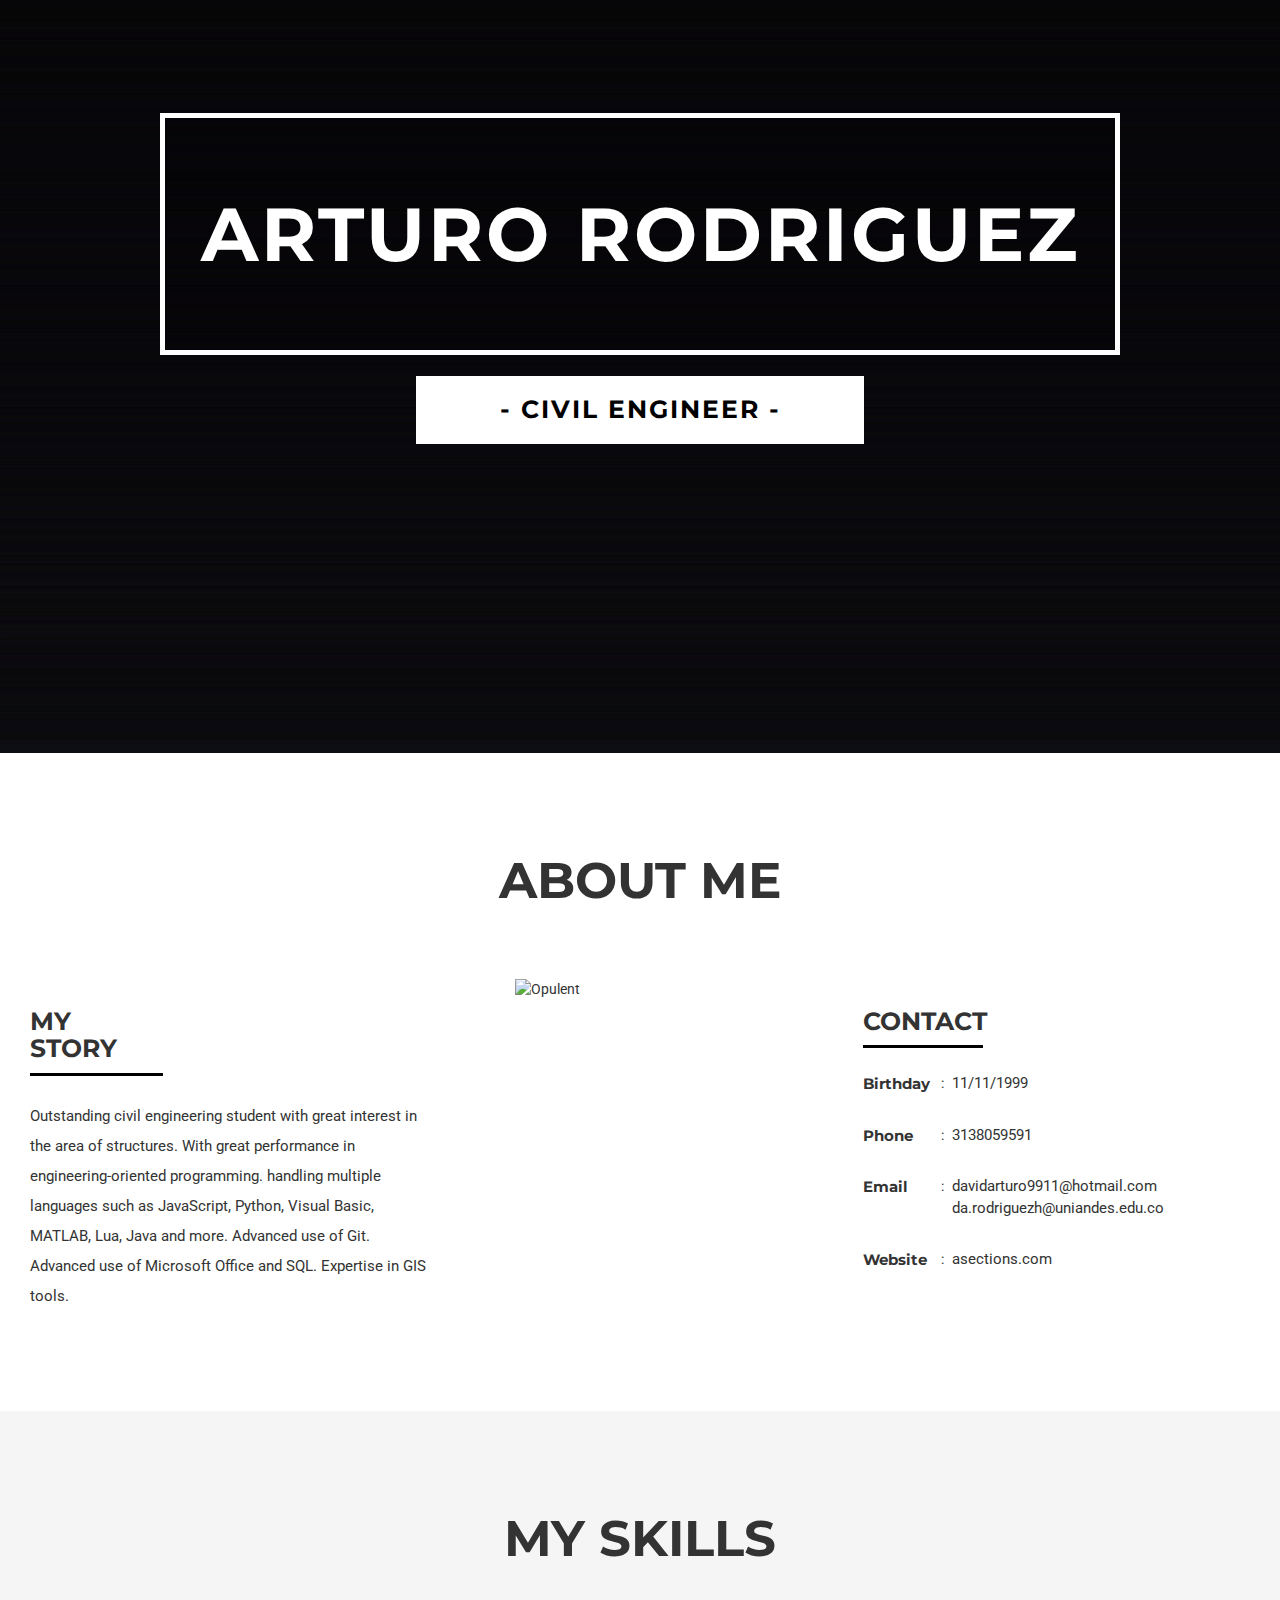
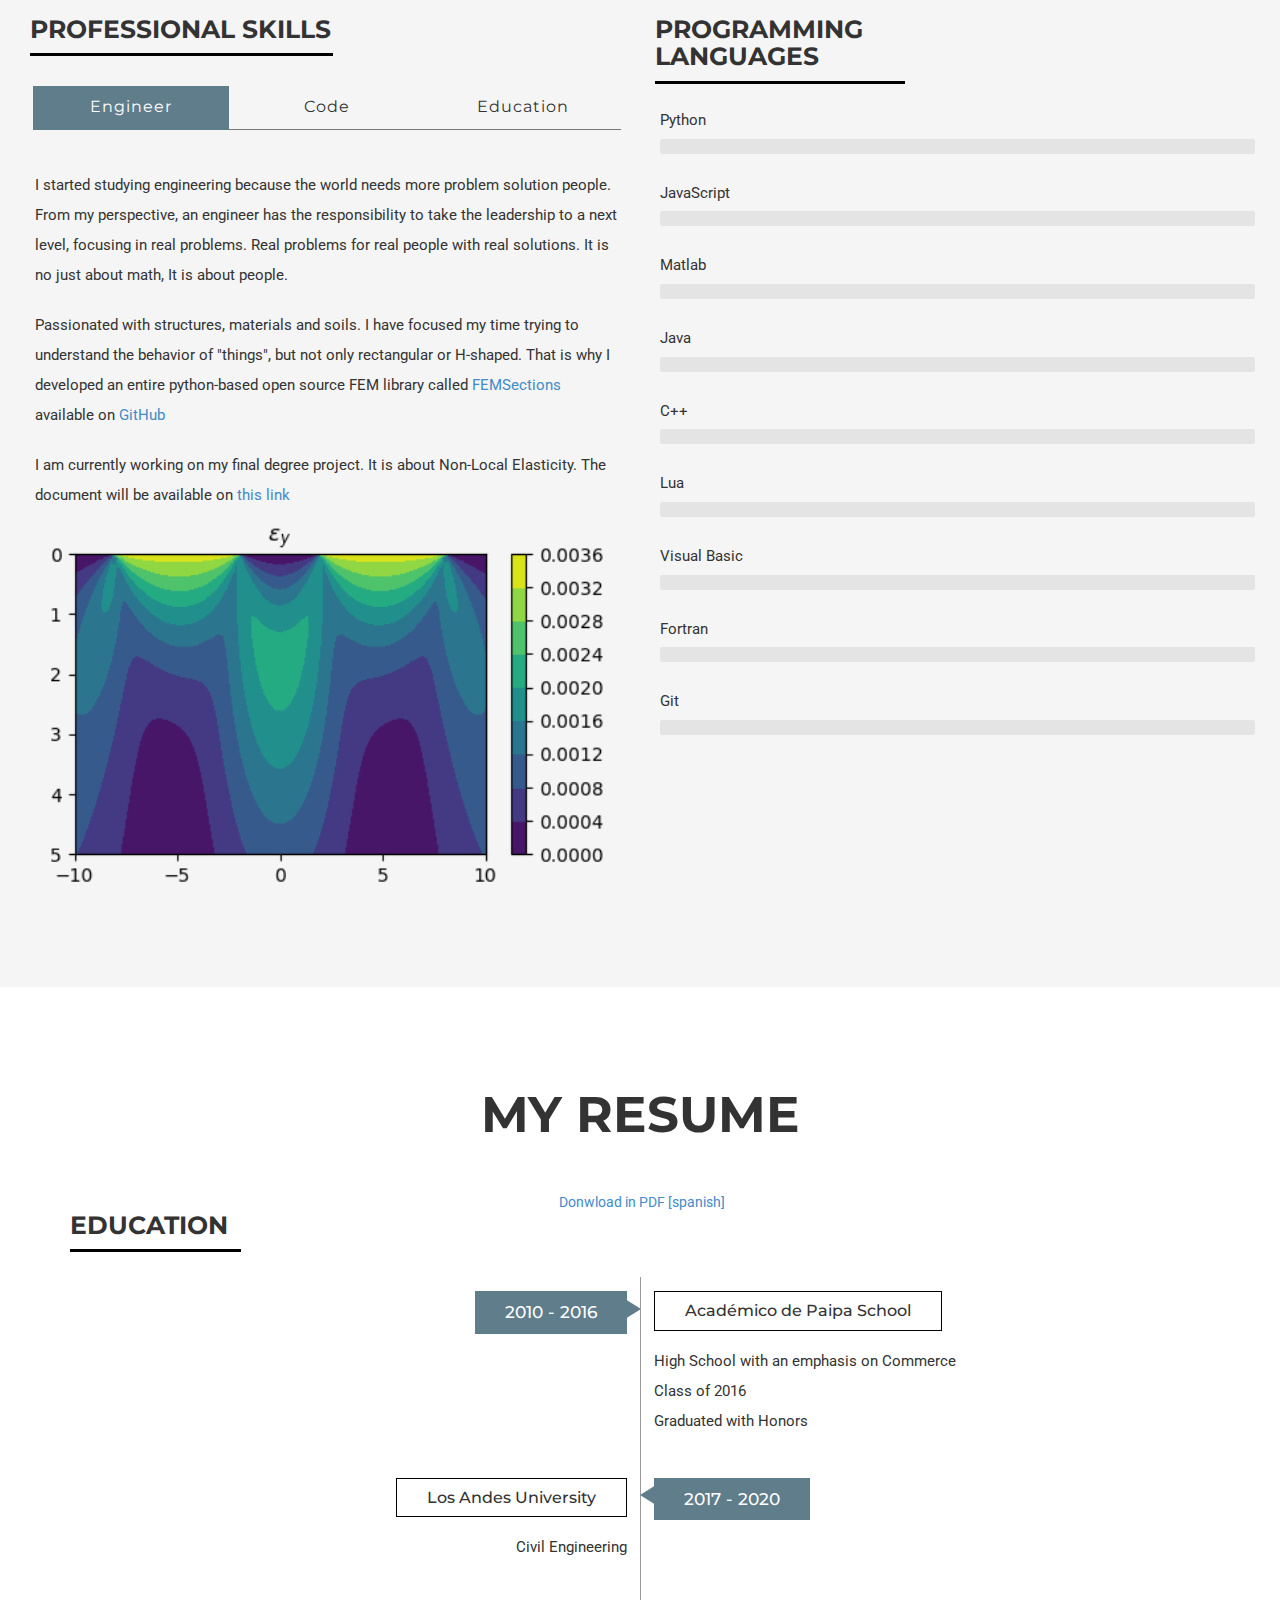
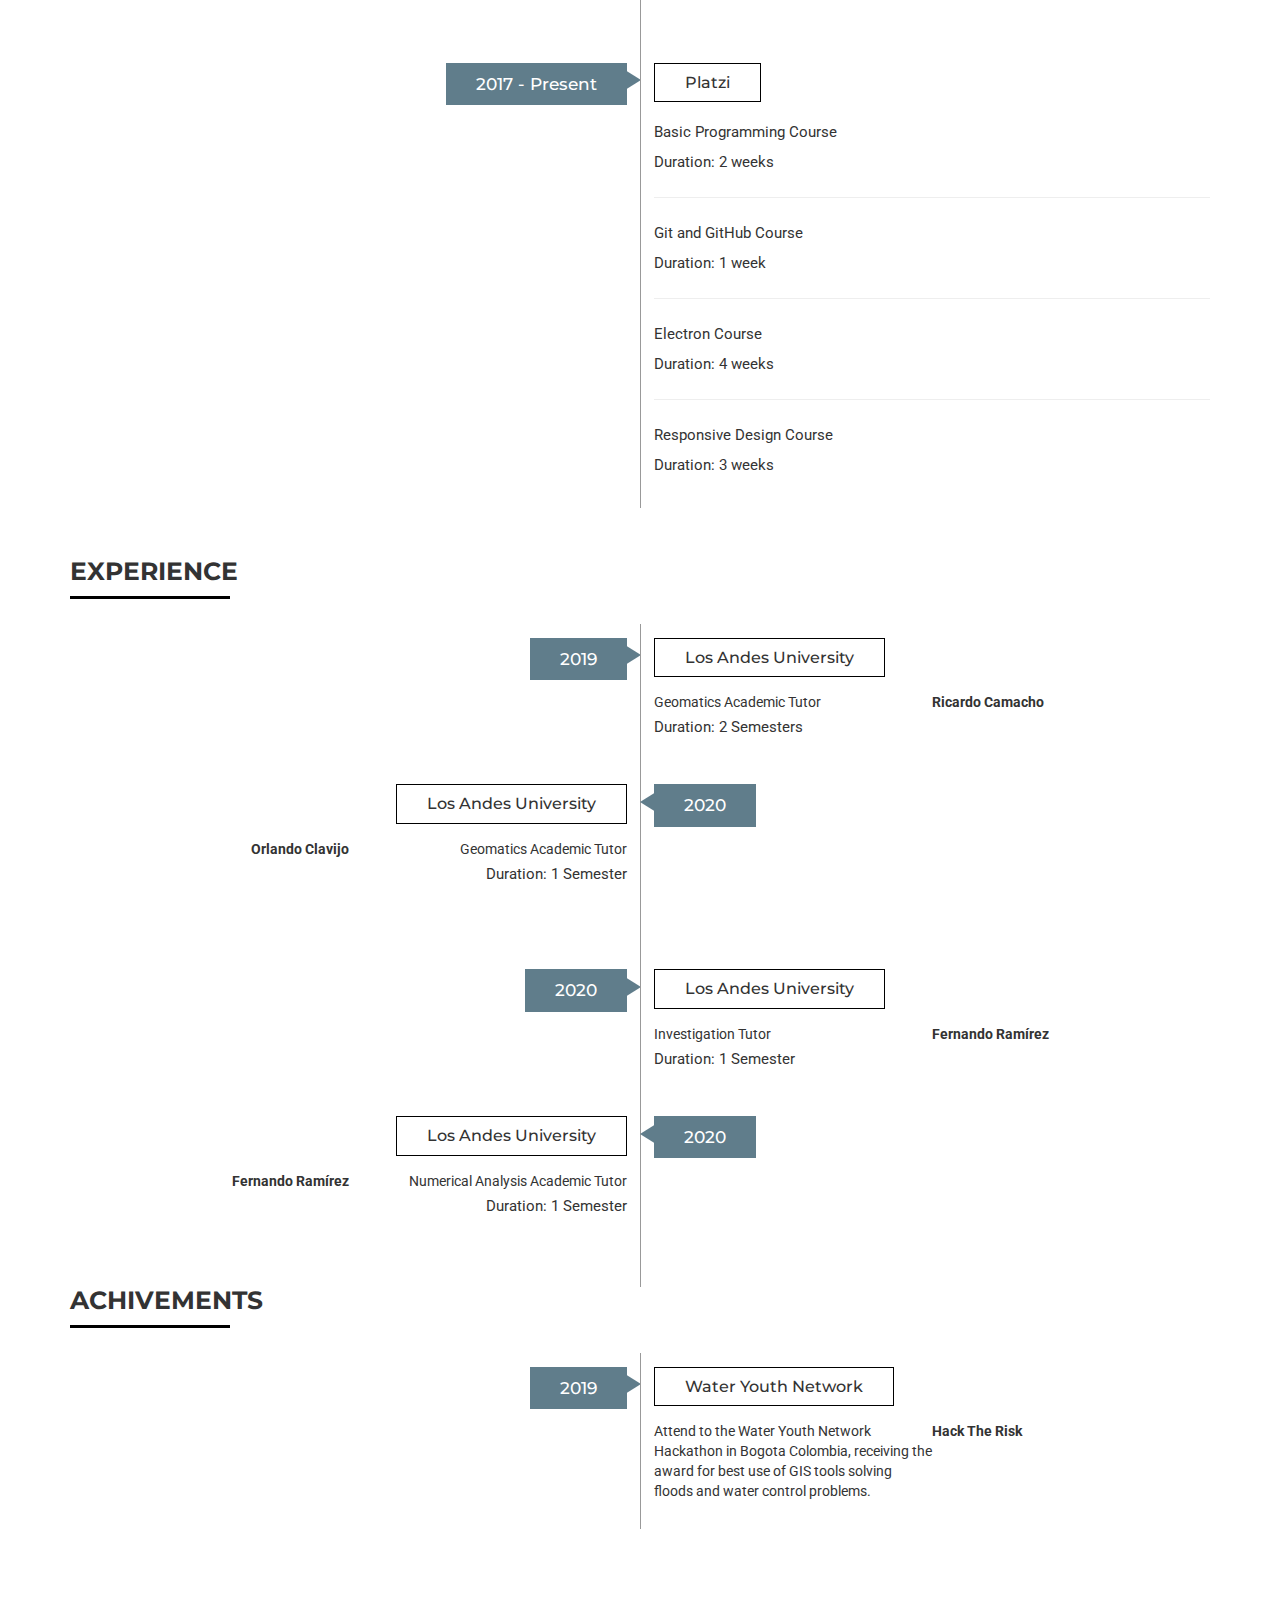
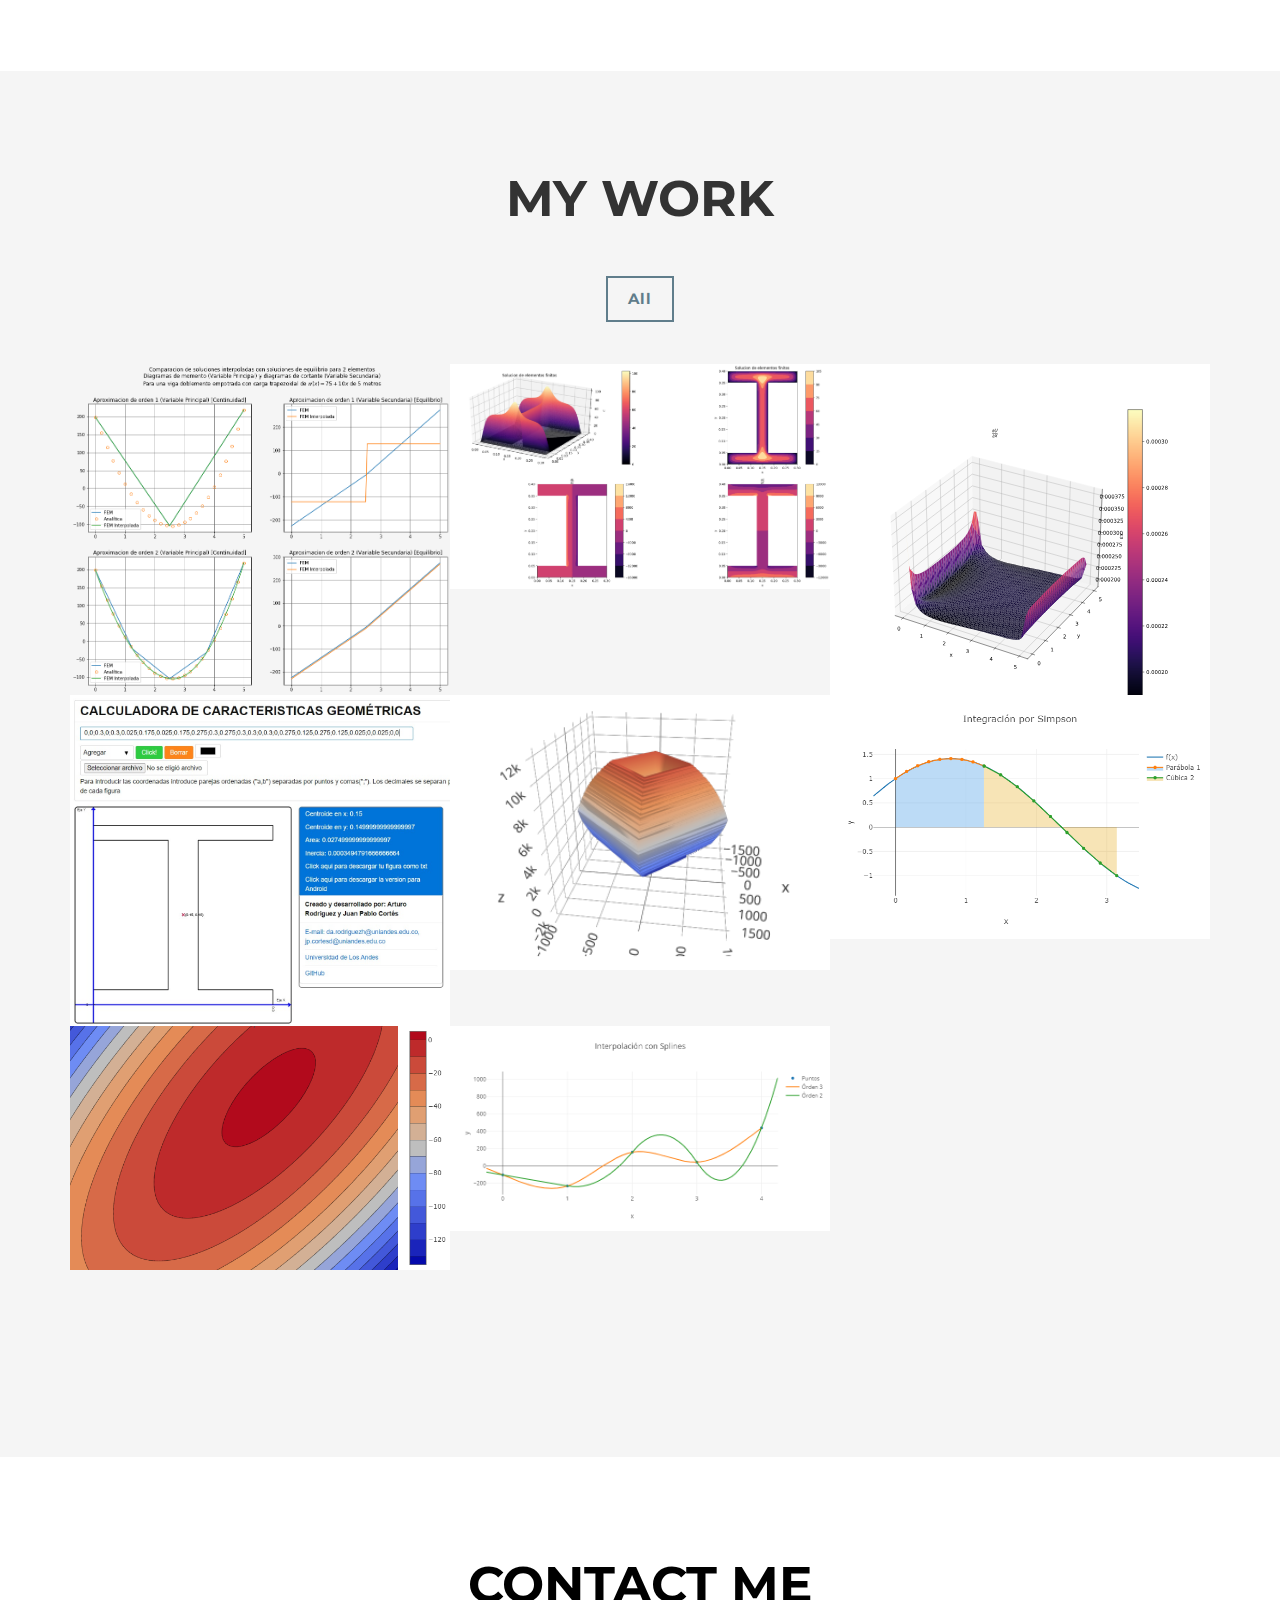
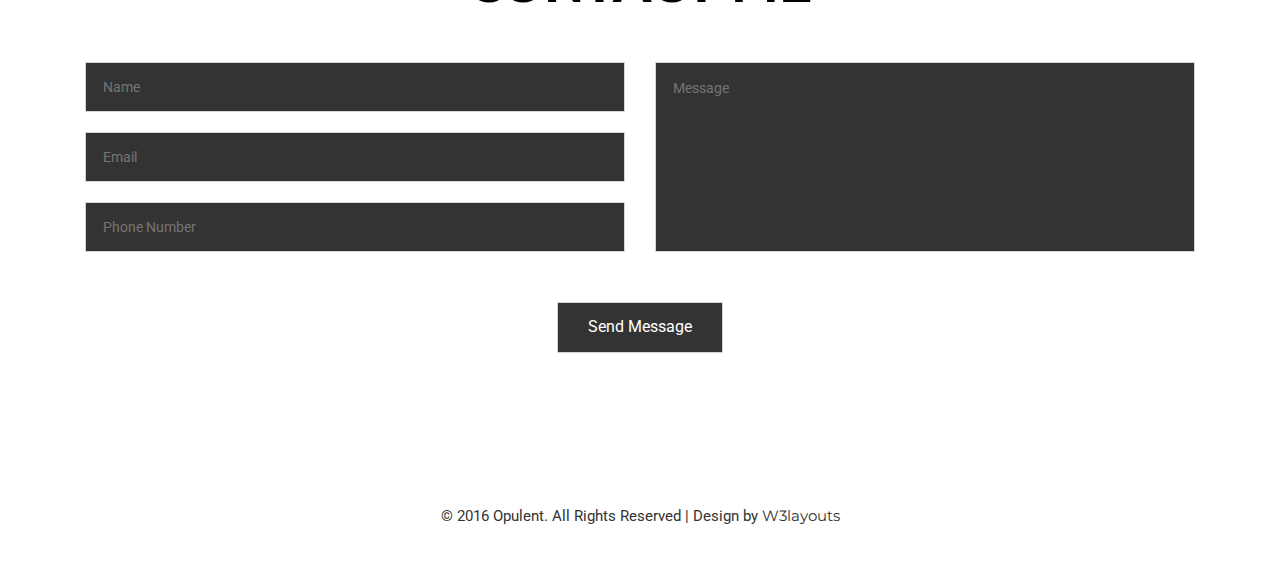
==== commit f3854bda: "Página con correcciones" ====
--- a/about/index.html
+++ b/about/index.html
@@ -42,89 +42,6 @@
 
 		<h2> - <span>CIVIL ENGINEER</span> - </h2>
 
-		<!-- Navigation -->
-		<div class="navigation">
-
-			<div class="nav-grids">
-				<div class="ch-grid">
-					<div class="col-md-2 nav-grid nav-grid1">
-						<div class="ch-item ch-img-1">
-							<div class="ch-info-wrap">
-								<div class="ch-info">
-									<div class="ch-info-front ch-img-1"><i class="fa fa-male" aria-hidden="true"></i></div>
-									<div class="ch-info-back">
-										<h3><a class="scroll" href="#agileabout">ABOUT</a></h3>
-									</div>
-								</div>
-							</div>
-						</div>
-					</div>
-					<div class="col-md-2 nav-grid nav-grid2">
-						<div class="ch-item ch-img-2">
-							<div class="ch-info-wrap">
-								<div class="ch-info">
-									<div class="ch-info-front ch-img-1"><i class="fa fa-bar-chart" aria-hidden="true"></i></div>
-									<div class="ch-info-back">
-										<h3><a class="scroll" href="#wthreeskills">SKILLS</a></h3>
-									</div>
-								</div>
-							</div>
-						</div>
-					</div>
-					<div class="col-md-2 nav-grid nav-grid3">
-						<div class="ch-item ch-img-3">
-							<div class="ch-info-wrap">
-								<div class="ch-info">
-									<div class="ch-info-front ch-img-1"><i class="fa fa-file-text-o" aria-hidden="true"></i></div>
-									<div class="ch-info-back">
-										<h3><a class="scroll" href="#aitsresumewthree">RESUME</a></h3>
-									</div>
-								</div>
-							</div>
-						</div>
-					</div>
-					<div class="col-md-2 nav-grid nav-grid4">
-						<div class="ch-item ch-img-4">
-							<div class="ch-info-wrap">
-								<div class="ch-info">
-									<div class="ch-info-front ch-img-1"><i class="fa fa-briefcase" aria-hidden="true"></i></div>
-									<div class="ch-info-back">
-										<h3><a class="scroll" href="#portfolio">WORK</a></h3>
-									</div>
-								</div>
-							</div>
-						</div>
-					</div>
-					<div class="col-md-2 nav-grid nav-grid5">
-						<div class="ch-item ch-img-5">
-							<div class="ch-info-wrap">
-								<div class="ch-info">
-									<div class="ch-info-front ch-img-1"><i class="fa fa-users" aria-hidden="true"></i></div>
-									<div class="ch-info-back">
-										<h3><a class="scroll" href="#agileinfosclients">CLIENTS</a></h3>
-									</div>
-								</div>
-							</div>
-						</div>
-					</div>
-					<div class="col-md-2 nav-grid nav-grid6">
-						<div class="ch-item ch-img-6">
-							<div class="ch-info-wrap">
-								<div class="ch-info">
-									<div class="ch-info-front ch-img-1"><i class="fa fa-phone" aria-hidden="true"></i></div>
-									<div class="ch-info-back">
-										<h3><a class="scroll cont" href="#contact">CONTACT</a></h3>
-									</div>
-								</div>
-							</div>
-						</div>
-					</div>
-					<div class="clearfix"></div>
-				</div>
-			</div>
-
-		</div>
-		<!-- //Navigation -->
 
 	</div>
 	<!-- //Header -->
@@ -187,7 +104,7 @@
 
 								<div class="resp-tabs-container">
 									<div class="tab-1 resp-tab-content" aria-labelledby="tab_item-1">
-										<div style="width: 50%; float: left;">
+										<div class='columnaMedios'>
 											<p>
 												I started studying engineering because the world needs more problem solution people. From my perspective, an engineer has the responsibility to take the leadership to a next level, focusing in real problems. Real problems for real people with real solutions. It is no just about math, It is about people.
 											</p>
@@ -200,7 +117,7 @@
 												I am currently working on my final degree project. It is about Non-Local Elasticity. The document will be available on <a href="https://github.com/ZibraMax/NLFEM/tree/master/Documentos">this link</a>
 											</p>
 										</div>
-										<div style="width: 50%; float: right;">
+										<div class='columnaMedios'>
 											<img src="images/fem.png" alt="">
 										</div>
 									</div>
@@ -209,18 +126,20 @@
 											<i>Experience is the name everyone gives to their mistakes</i>
 											<br>– Oscar Wilde
 										</blockquote>
-										<div style="width: 50%;float: left;">
-											<p>
-												In the modern era computers are in our pockets. In a constantly changing world, <b>engineering has to update the "core software" constantly</b>. In the '80s CAD made the building industry forget about hand-made sheets. In the 2010s, the BIM revolution changed the way people plan projects. Now it is time for a new software revolution aimed at automation and security
-											</p>
-											<br>
-											<p>
-												I started coding at 17. By far coding is my main skill and my passion.
-											</p>
-											<br>
-										</div>
-										<div style="width: 50%; float: right;">
-											<img src="images/code.svg">
+										<div>
+											<div class='columnaMedios'>
+												<p>
+													In the modern era computers are in our pockets. In a constantly changing world, <b>engineering has to update the "core software" constantly</b>. In the '80s CAD made the building industry forget about hand-made sheets. In the 2010s, the BIM revolution changed the way people plan projects. Now it is time for a new software revolution aimed at automation and security
+												</p>
+												<br>
+												<p>
+													I started coding at 17. By far coding is my main skill and my passion.
+												</p>
+												<br>
+											</div>
+											<div class='columnaMedios'>
+												<img src="images/code.svg">
+											</div>
 										</div>
 										<p>
 											As a image tell more than a thousand words, in the image you can see an small code that solves an differential equation in a linear domain using my library <a href="https://github.com/ZibraMax/FEMSections">FEMSections</a>.
@@ -239,7 +158,7 @@
 										</p>
 										<br>
 										<p>
-											Since my 2018 to 2020 I worked as a geomatics academic tutor under the leadership of <a href="https://twitter.com/ricardocamachc">Ricardo Camacho</a> and <a href=""https://civilyambiental.uniandes.edu.co/en/professors/oeclavijo911>Orlando Clavijo</a>. In three periods I developed advanced GIS abilities, mastering the ArcGIS suite for civil engineer related applications.
+											Since 2018 to 2020 I worked as a geomatics academic tutor under the leadership of <a href="https://twitter.com/ricardocamachc">Ricardo Camacho</a> and <a href=""https://civilyambiental.uniandes.edu.co/en/professors/oeclavijo911>Orlando Clavijo</a>. In three periods I developed advanced GIS abilities, mastering the ArcGIS suite for civil engineer related applications.
 											<br>
 											In these semesters I learned from one of the best in his area, Mr. Camilo Lizarazo, who guides me through the beautiful world of topography.
 										</p>
@@ -308,7 +227,7 @@
 										</div>
 										<div class="col-md-6 work-grid work-right"> 
 											<h5>Académico de Paipa School</h5>
-											<p>High School with an mphasis on Commerce<br>Class of 2016<br>Graduated with Honors</p>
+											<p>High School with an emphasis on Commerce<br>Class of 2016<br>Graduated with Honors</p>
 										</div>
 										<div class="clearfix"> </div>
 									</div>
@@ -461,8 +380,6 @@
 					</li>
 
 				</ul>
-				<div class="wow fadeInUp" id="loadMore">Show More <i class="fa fa-chevron-down" aria-hidden="true"></i></div>
-				<div class="wow fadeInDown" id="showLess">Show Less <i class="fa fa-chevron-up" aria-hidden="true"></i></div>
 			</div>
 		</div>
 	</div>
@@ -651,7 +568,7 @@
 			<script>
 				$(document).ready(function () {
 					size_li = $("#myList li").size();
-					x=1;
+					x=size_li;
 					$('#myList li:lt('+x+')').show();
 					$('#loadMore').click(function () {
 						x= (x+1 <= size_li) ? x+1 : size_li;
--- a/about/css/style.css
+++ b/about/css/style.css
@@ -1366,6 +1366,18 @@
 	.wthreeskills-grid-2 h4 {
 		width: 53%;
 	}
+	.wthreeskills-grid-2 h4 {
+		width: 53%;
+	}
+	.columnaMedios {
+		width: 100%;
+	}
+}
+@media screen and (min-width: 1700px) {
+  .columnaMedios {
+		width: 50%;
+		float: left;
+	}
 }
 
 @media screen and (max-width: 991px) {
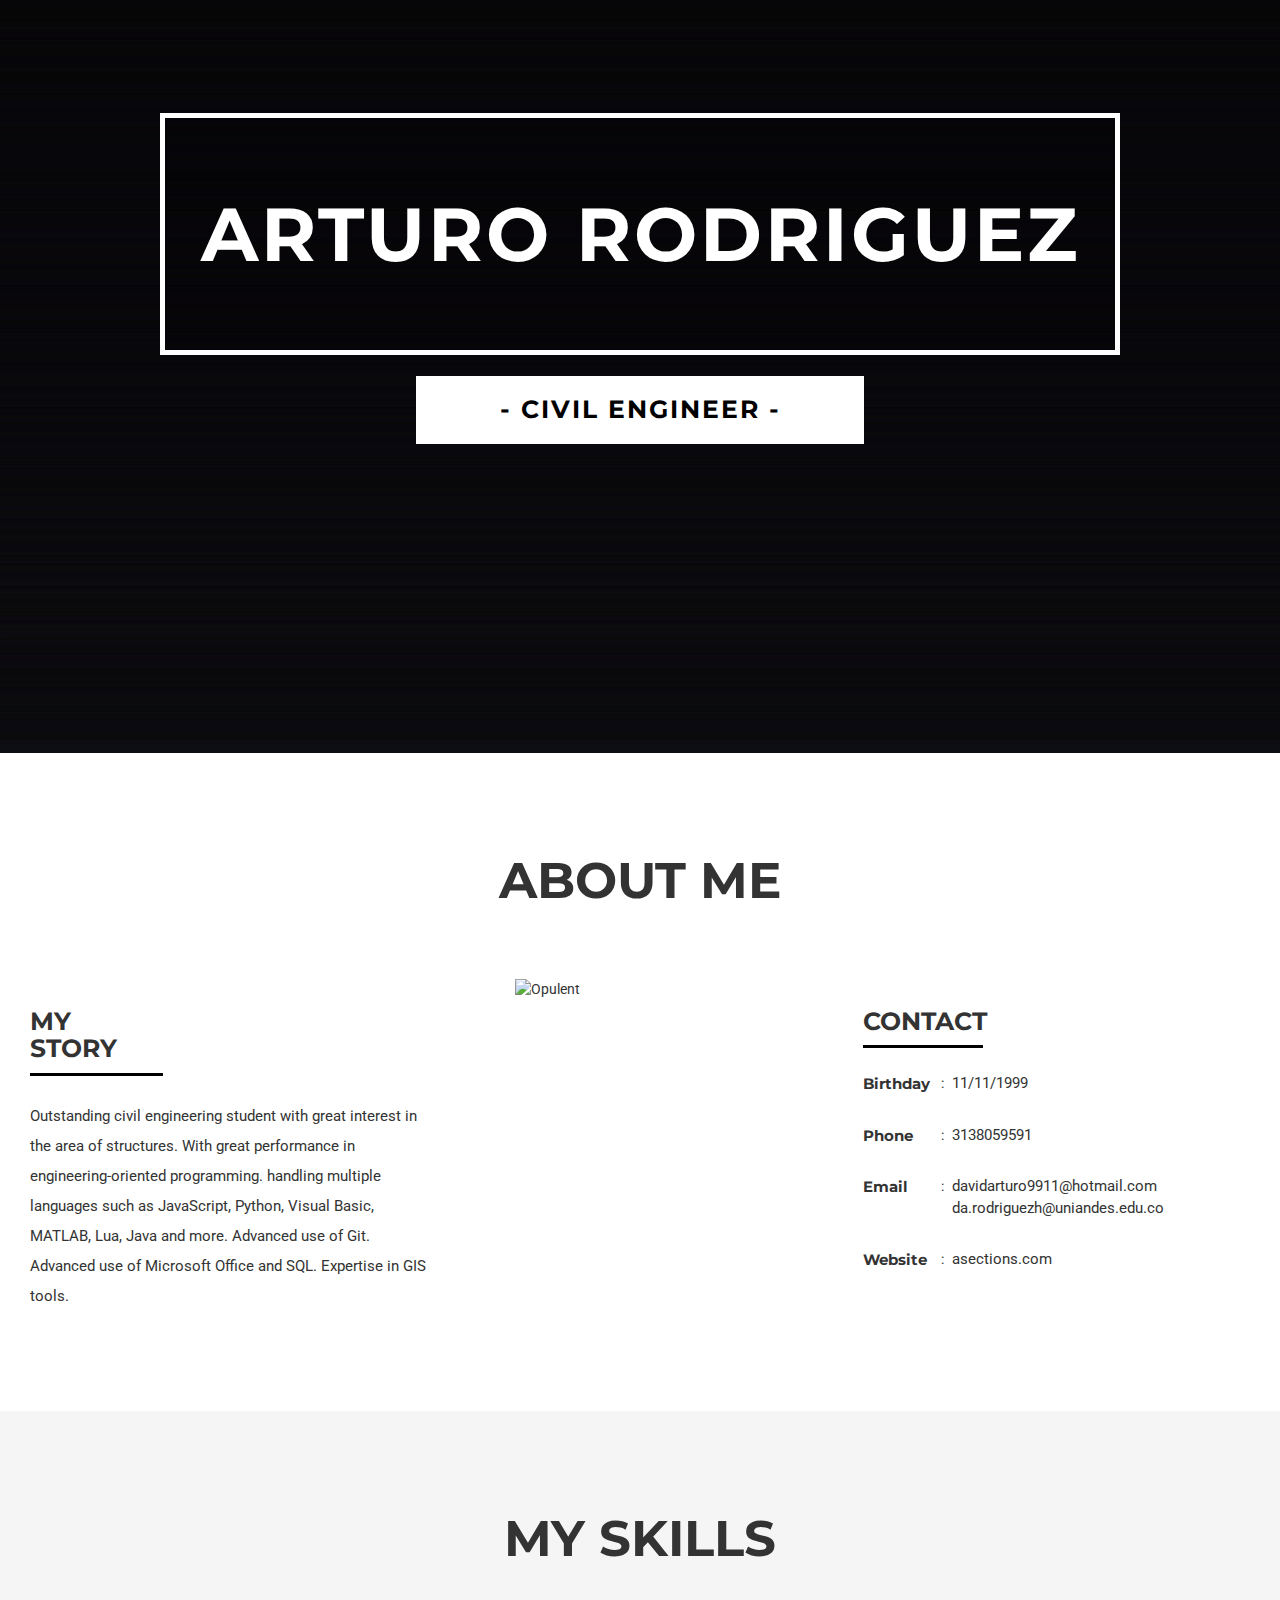
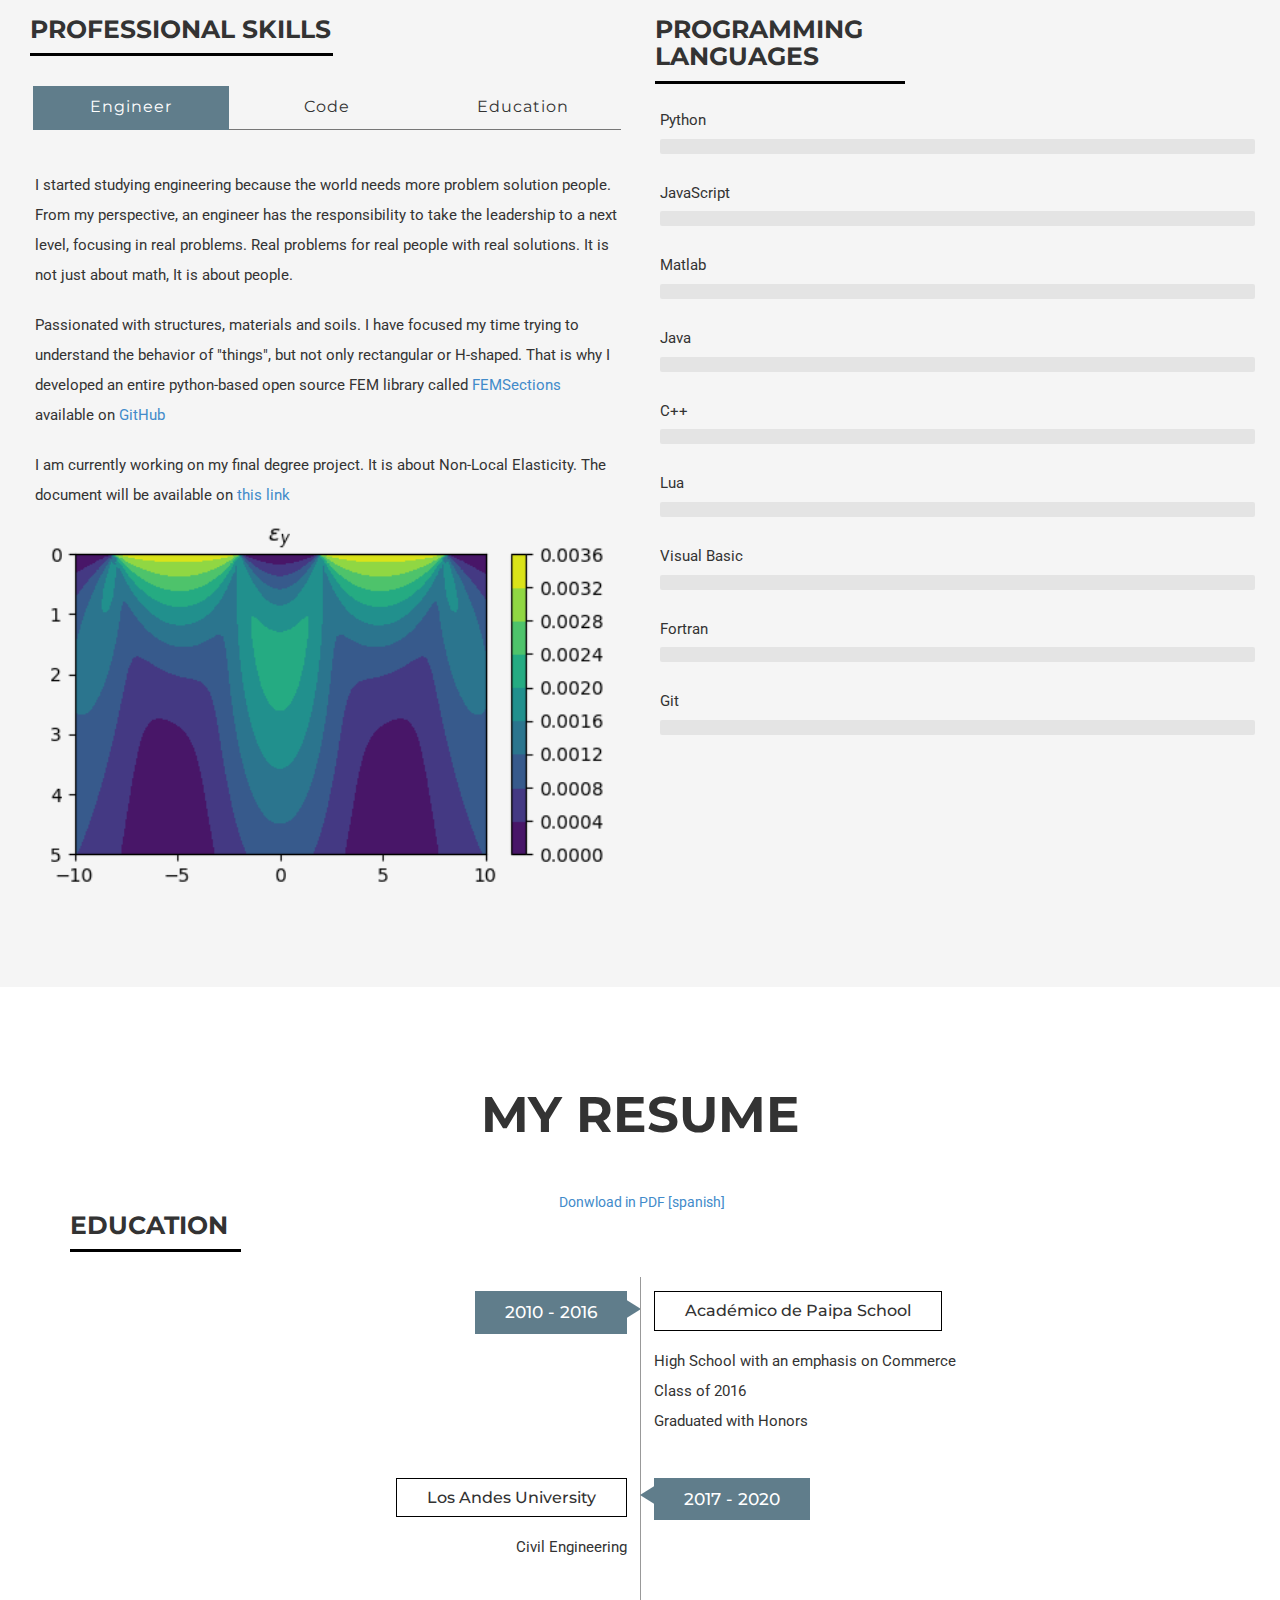
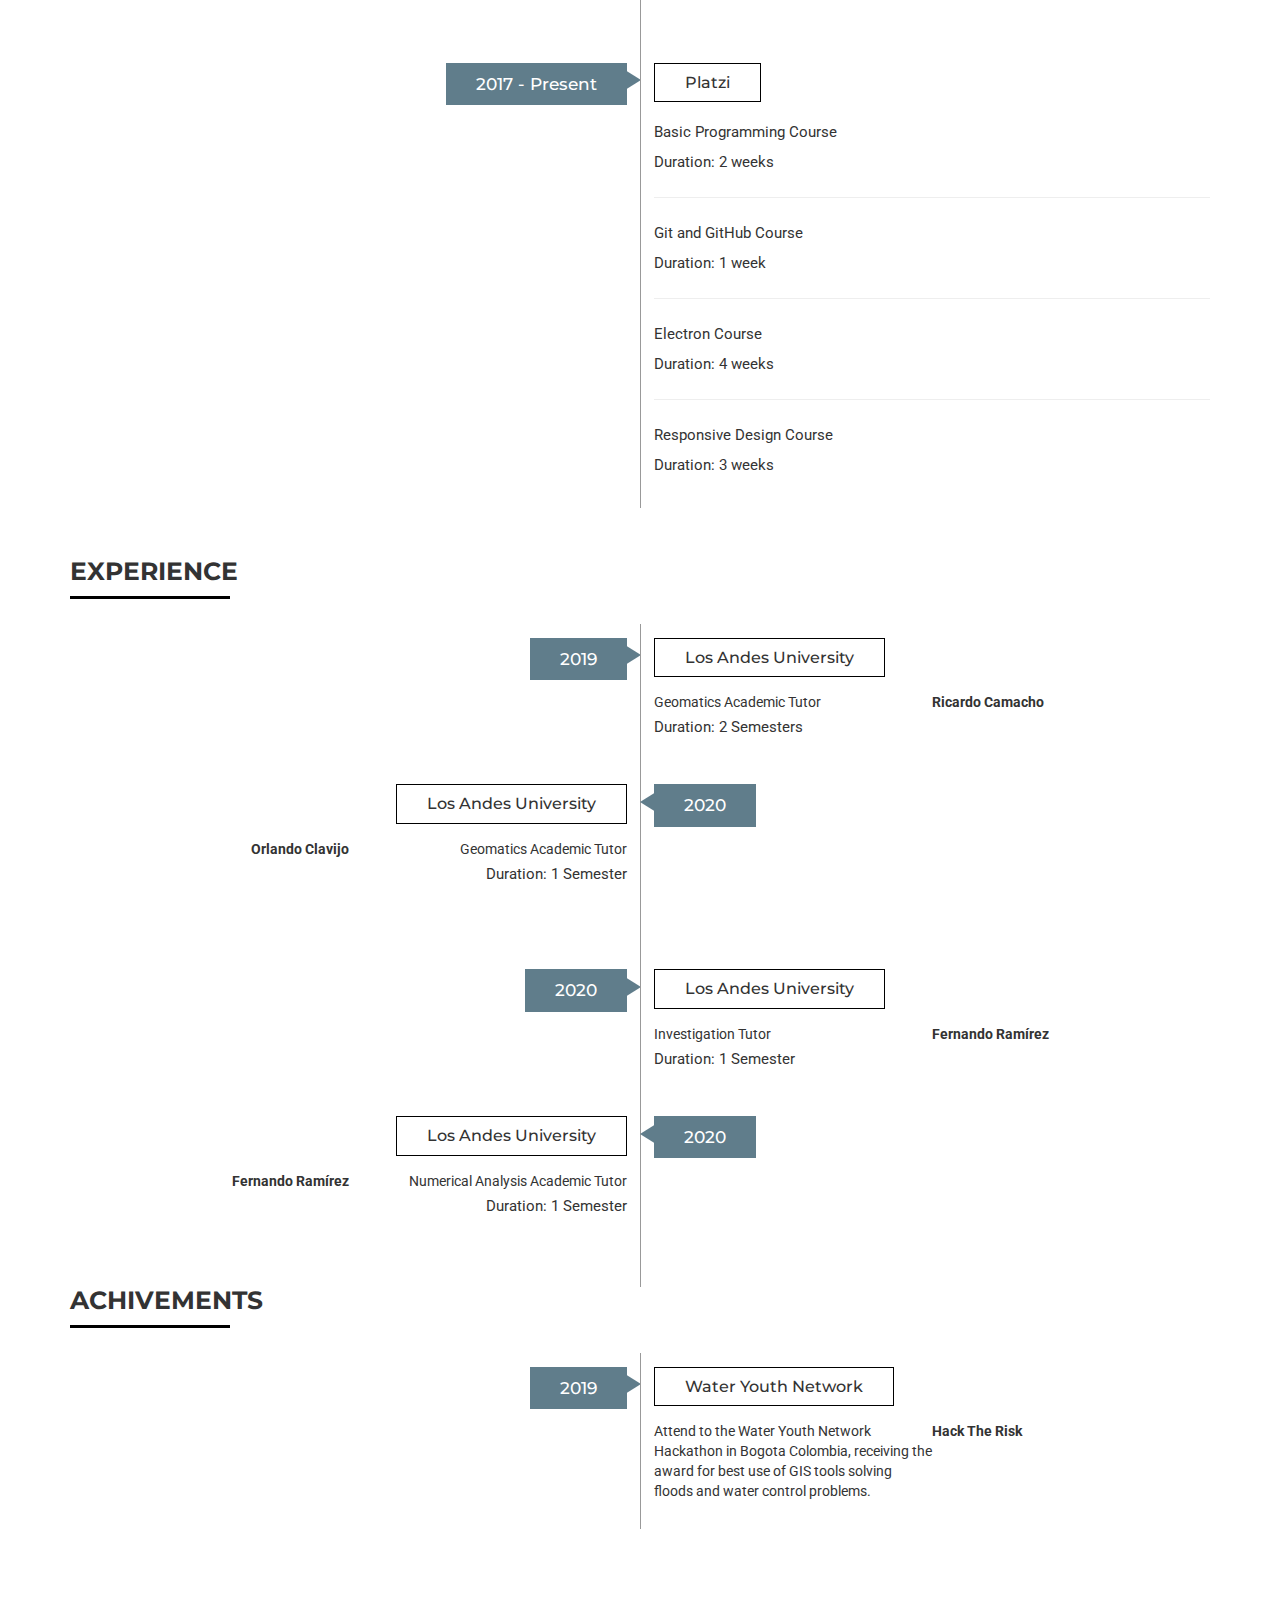
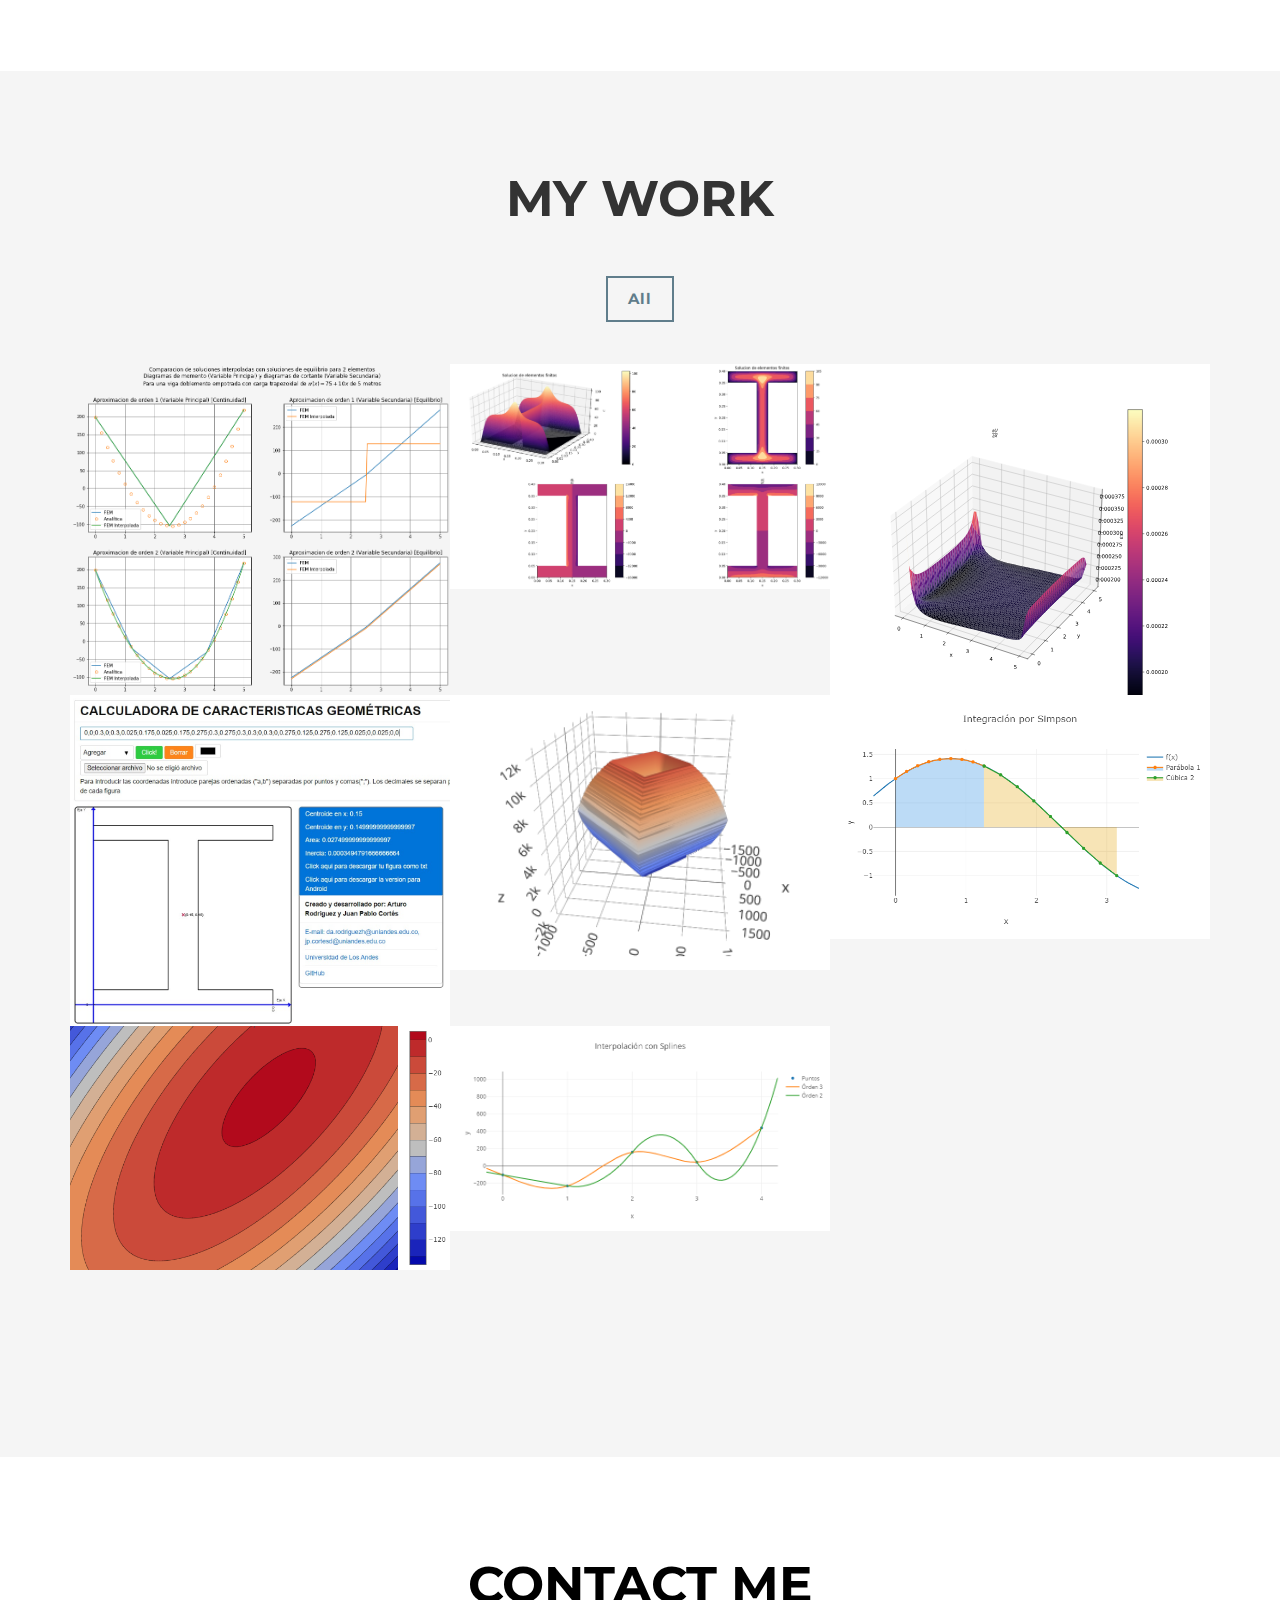
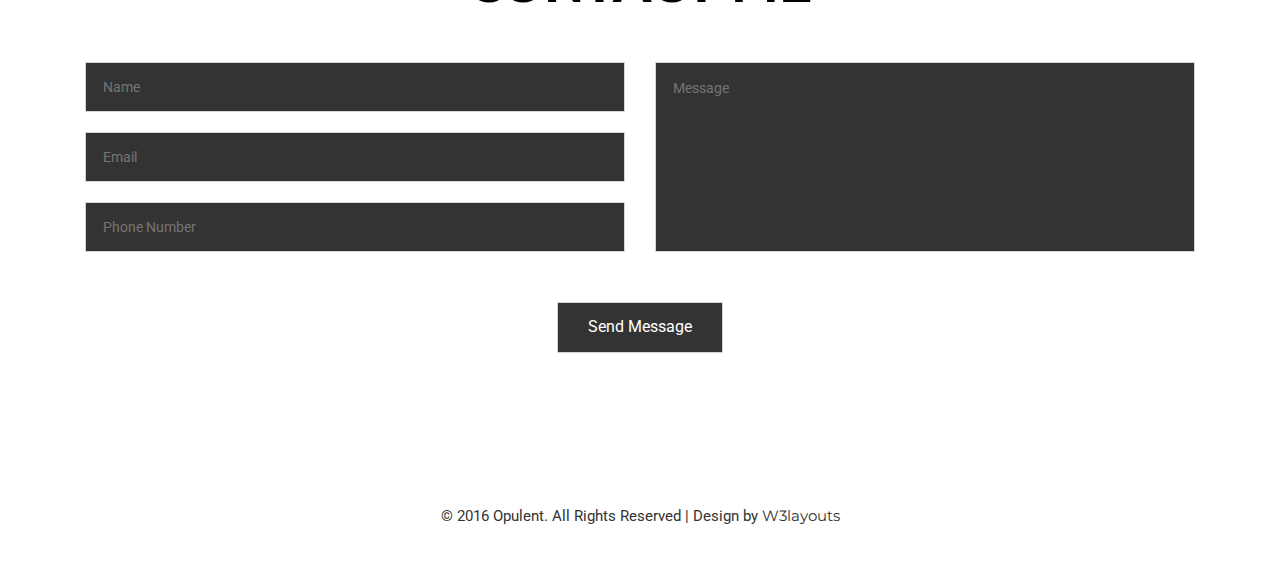
==== commit d40fe323: "Typos" ====
--- a/about/index.html
+++ b/about/index.html
@@ -106,7 +106,7 @@
 									<div class="tab-1 resp-tab-content" aria-labelledby="tab_item-1">
 										<div class='columnaMedios'>
 											<p>
-												I started studying engineering because the world needs more problem solution people. From my perspective, an engineer has the responsibility to take the leadership to a next level, focusing in real problems. Real problems for real people with real solutions. It is no just about math, It is about people.
+												I started studying engineering because the world needs more problem solution people. From my perspective, an engineer has the responsibility to take the leadership to a next level, focusing in real problems. Real problems for real people with real solutions. It is not just about math, It is about people.
 											</p>
 											<br>
 											<p>
@@ -142,11 +142,11 @@
 											</div>
 										</div>
 										<p>
-											As a image tell more than a thousand words, in the image you can see an small code that solves an differential equation in a linear domain using my library <a href="https://github.com/ZibraMax/FEMSections">FEMSections</a>.
+											As an image tells more than a thousand words, in the image you can see a small code that solves a differential equation in a linear domain using my library <a href="https://github.com/ZibraMax/FEMSections">FEMSections</a>.
 											<br>
 											<br>
 
-											I think open source is not the future, but present. Lack of open source options in building industry makes harder to small companies to overcome the difficulties of modern world. That is why I have developed a series of civil engineering oriented open source tools among which I like to highlight 2. The first is a full geometry properties calculator (as inertia moment, areas, centroids, etc.) <a href="https://inercias.asections.com/">available here</a>. It works in any browser and android devices. The second one is an interactive interaction diagram app for reinforced concrete columns. The interface allows a non-coding user to create a full 3D surface of interaction for any column with any rebar distribution. <a href="https://diagramainteraccion.asections.com/">This tool is available here</a>
+											I think open source is not the future, but present. Lack of open source options in building industry makes harder to small companies to overcome the difficulties of modern world. That is why I have developed a series of civil engineering oriented open source tools among I would like to highlight 2. The first is a full geometry properties calculator (as inertia moment, areas, centroids, etc.) <a href="https://inercias.asections.com/">available here</a>. It works in any browser and android devices. The second one is an interactive interaction diagram app for reinforced concrete columns. The interface allows a non-coding user to create a full 3D surface of interaction for any column with any rebar distribution. <a href="https://diagramainteraccion.asections.com/">This tool is available here</a>
 										</p>
 										<p>
 											I can write code in many languages (some included in the right) but the most valuable fact I learned from <a href="https://twitter.com/freddier">Freddy Vega</a>. I'll never stop learning
